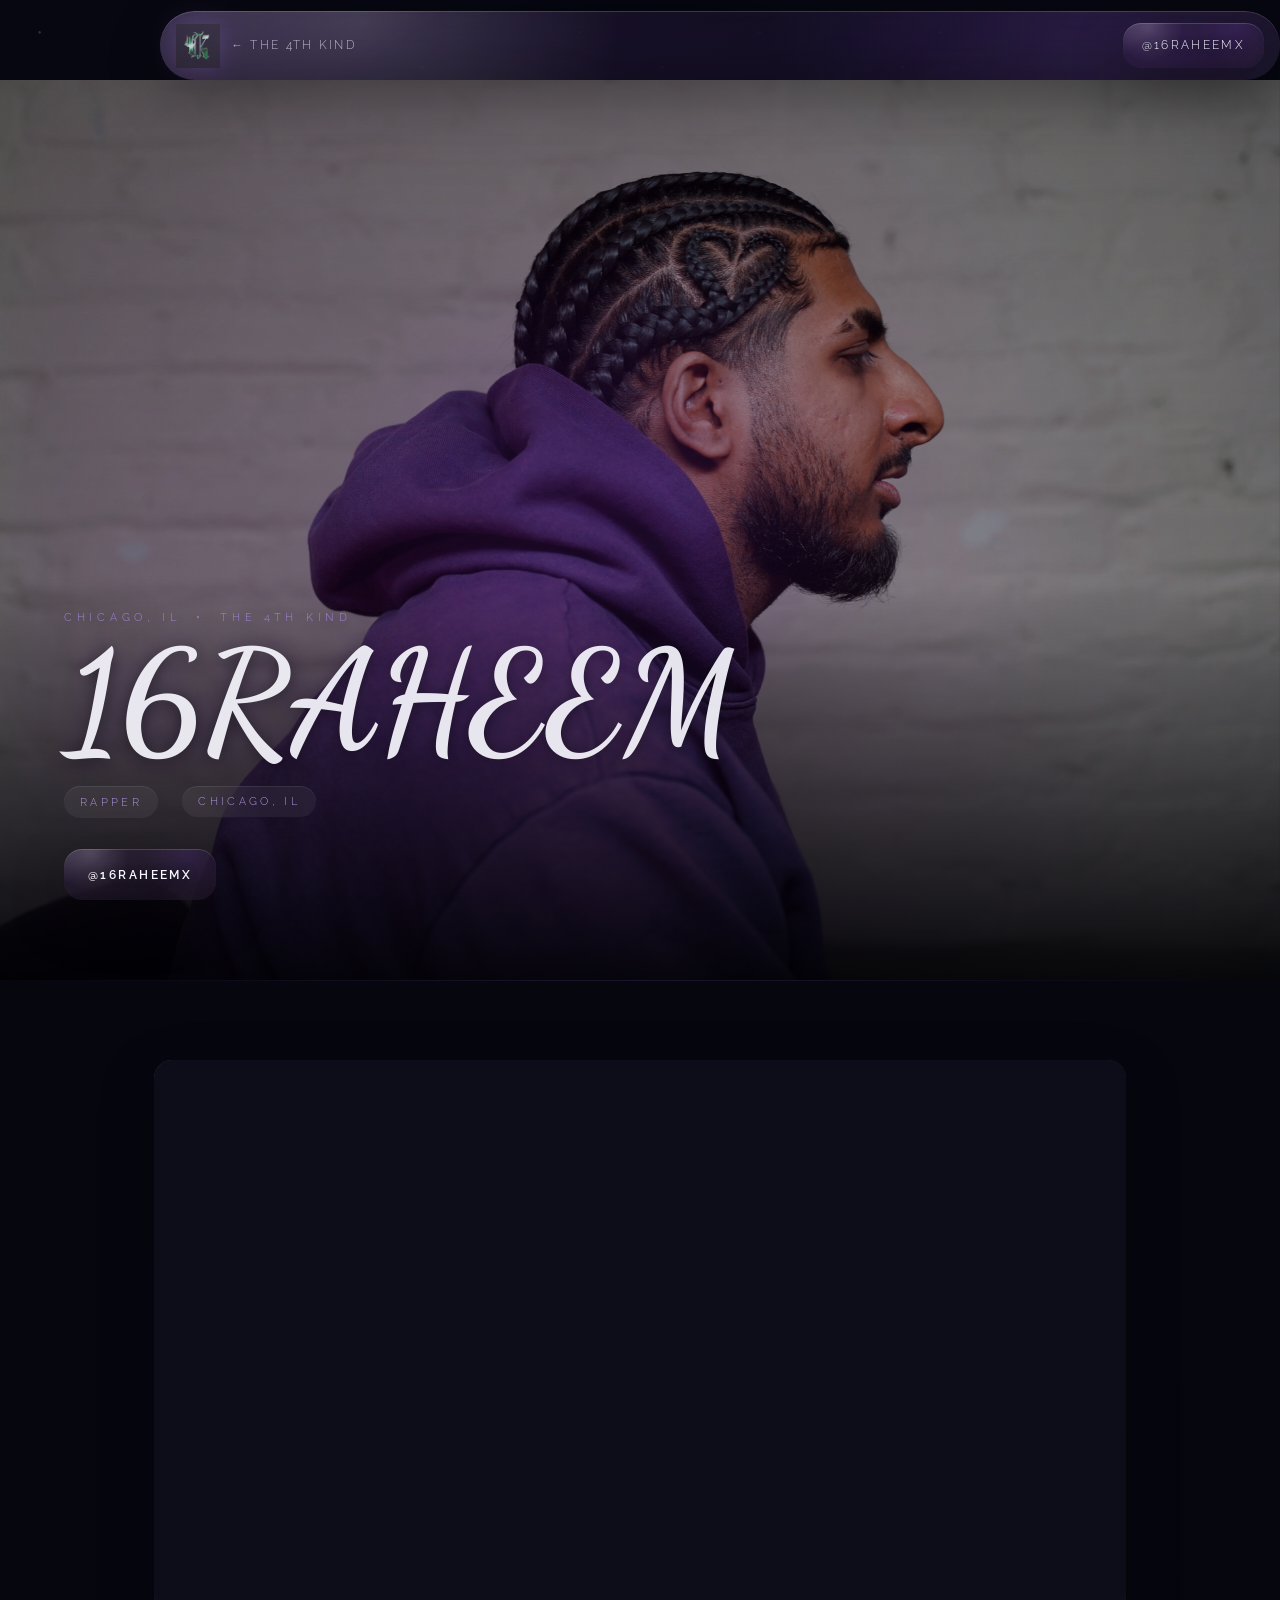
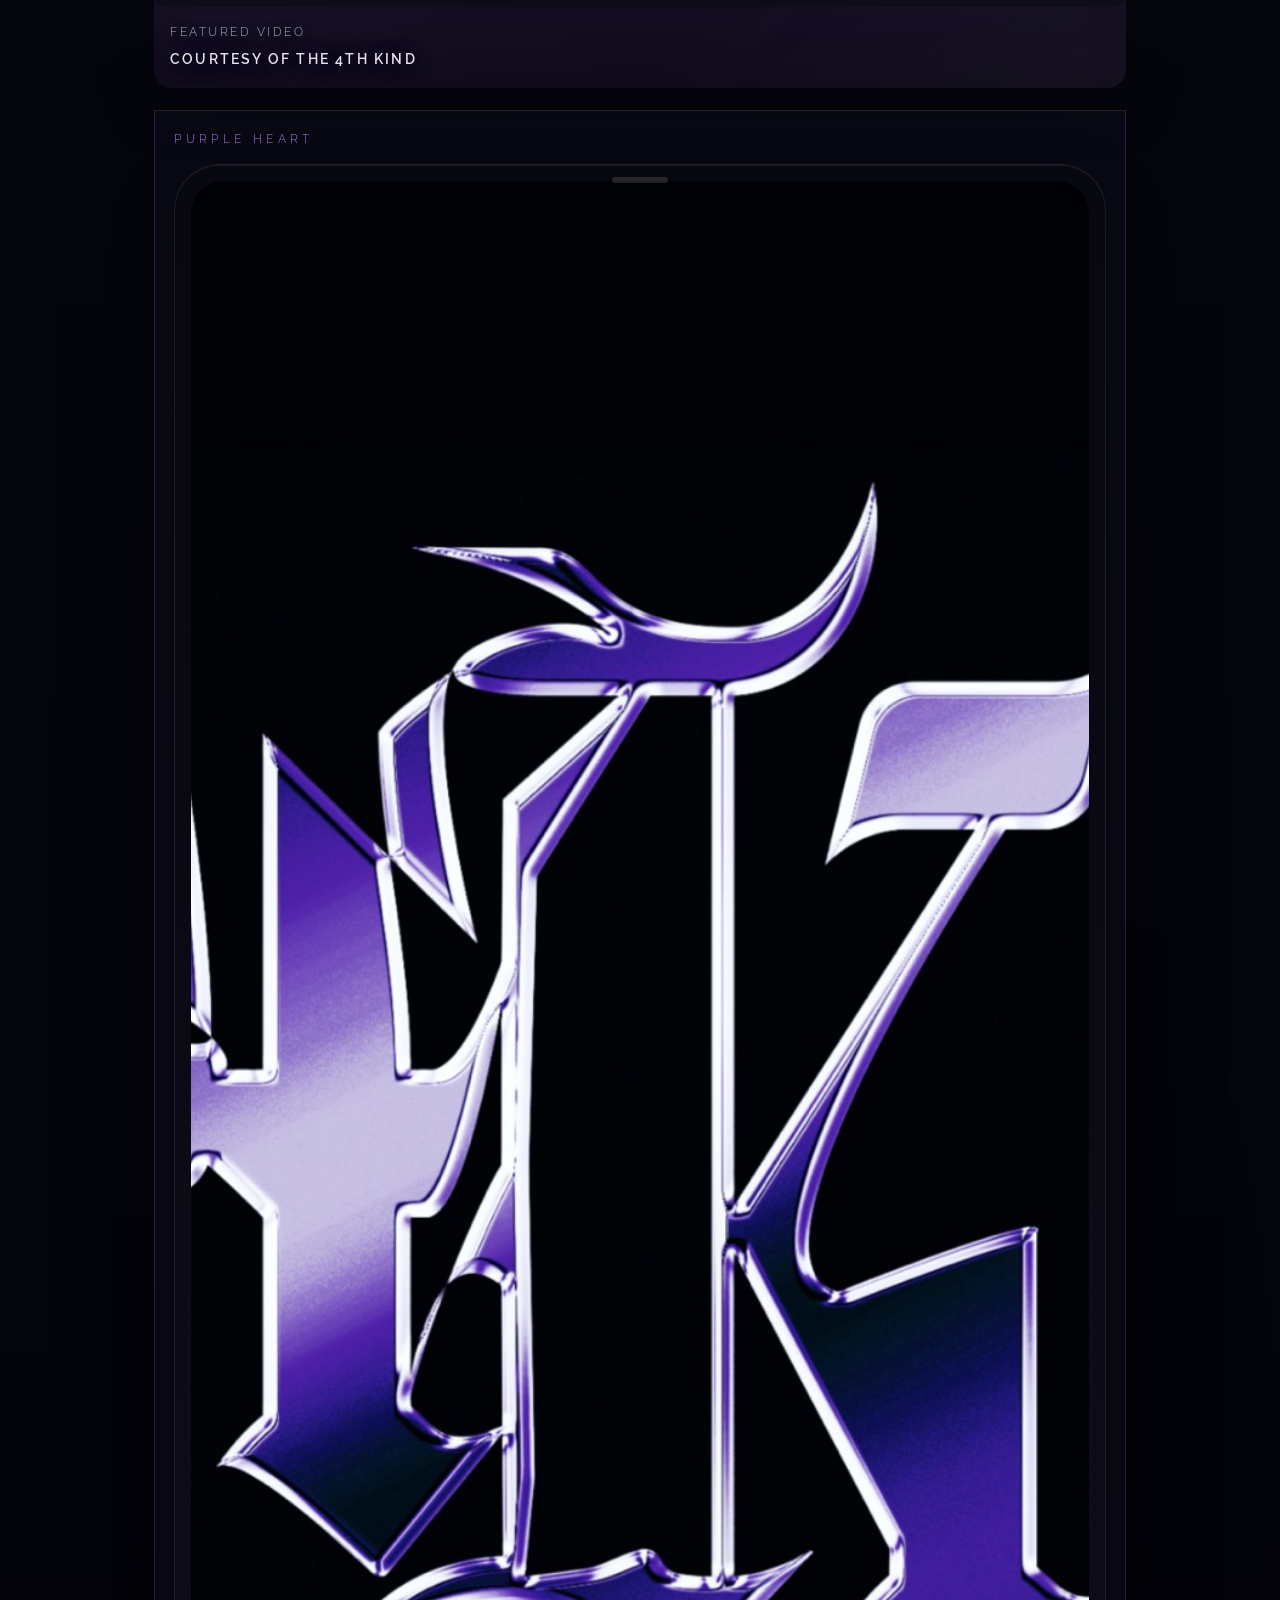
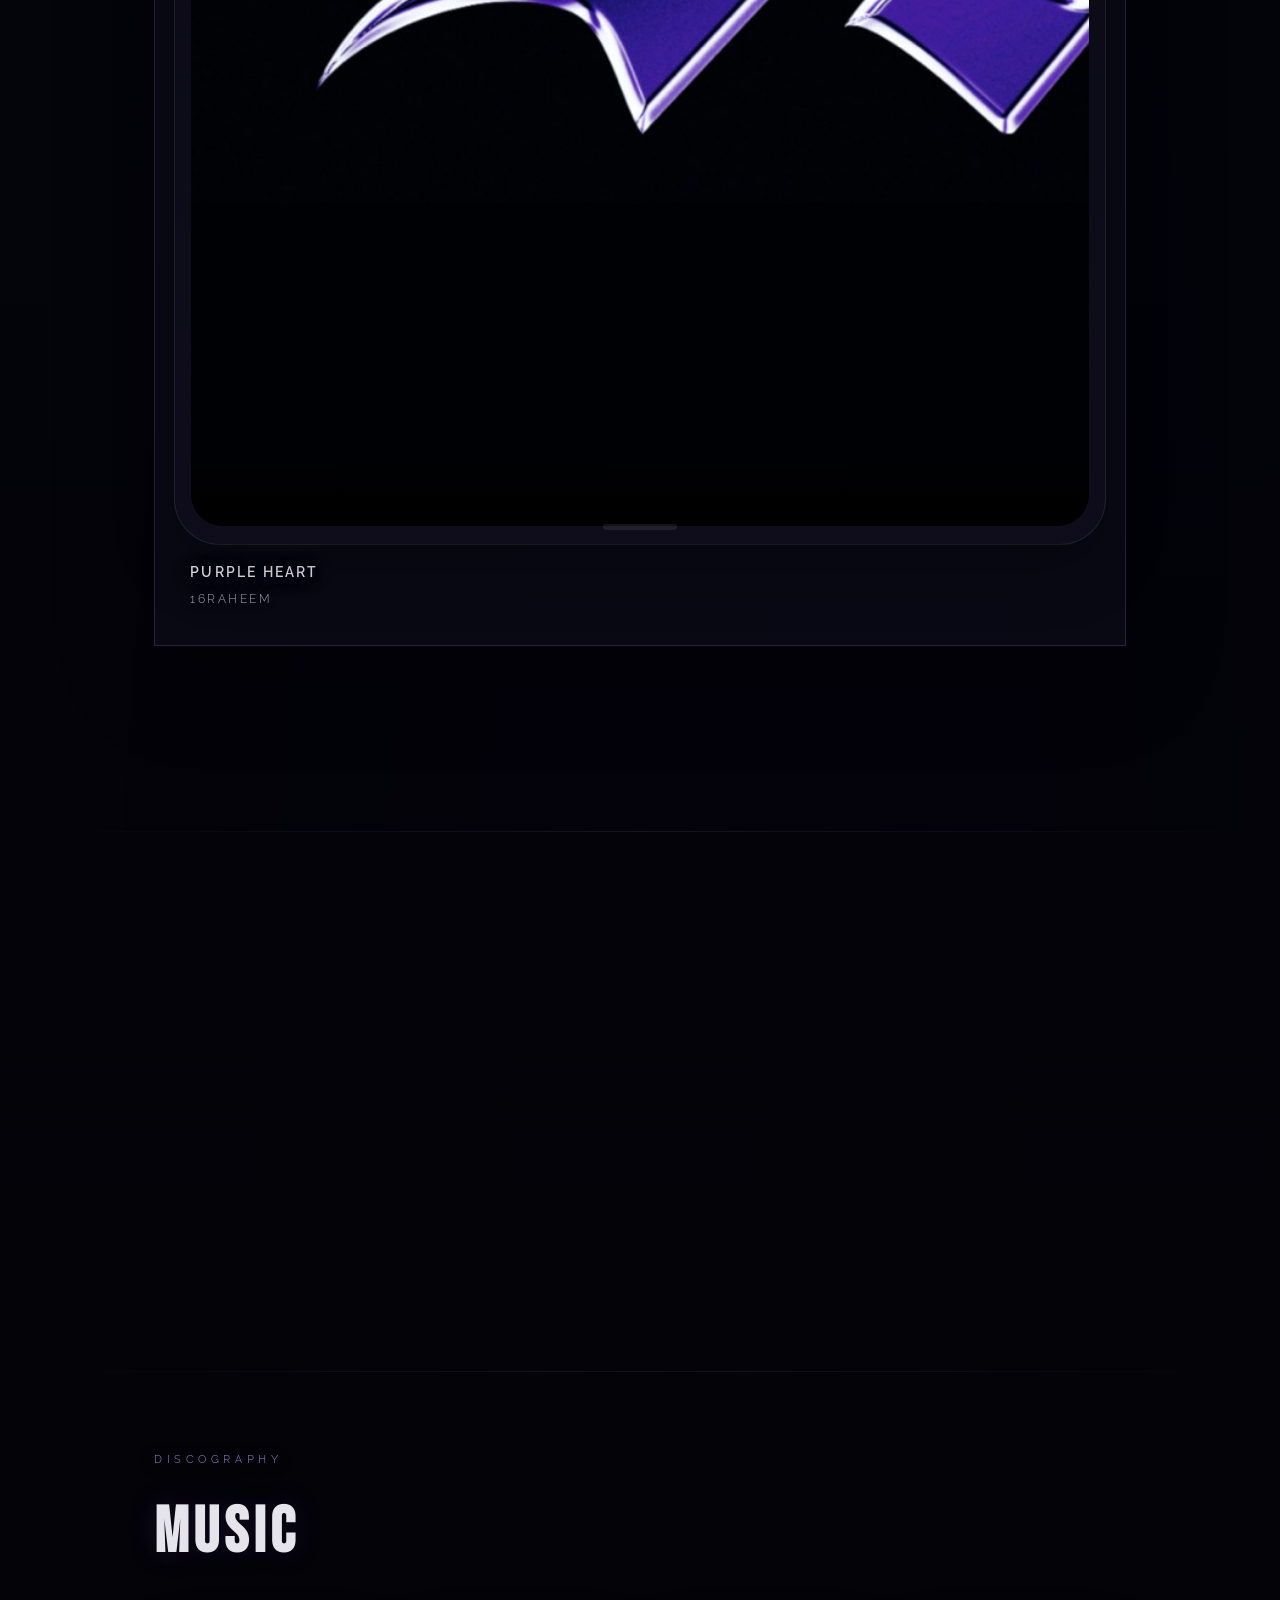
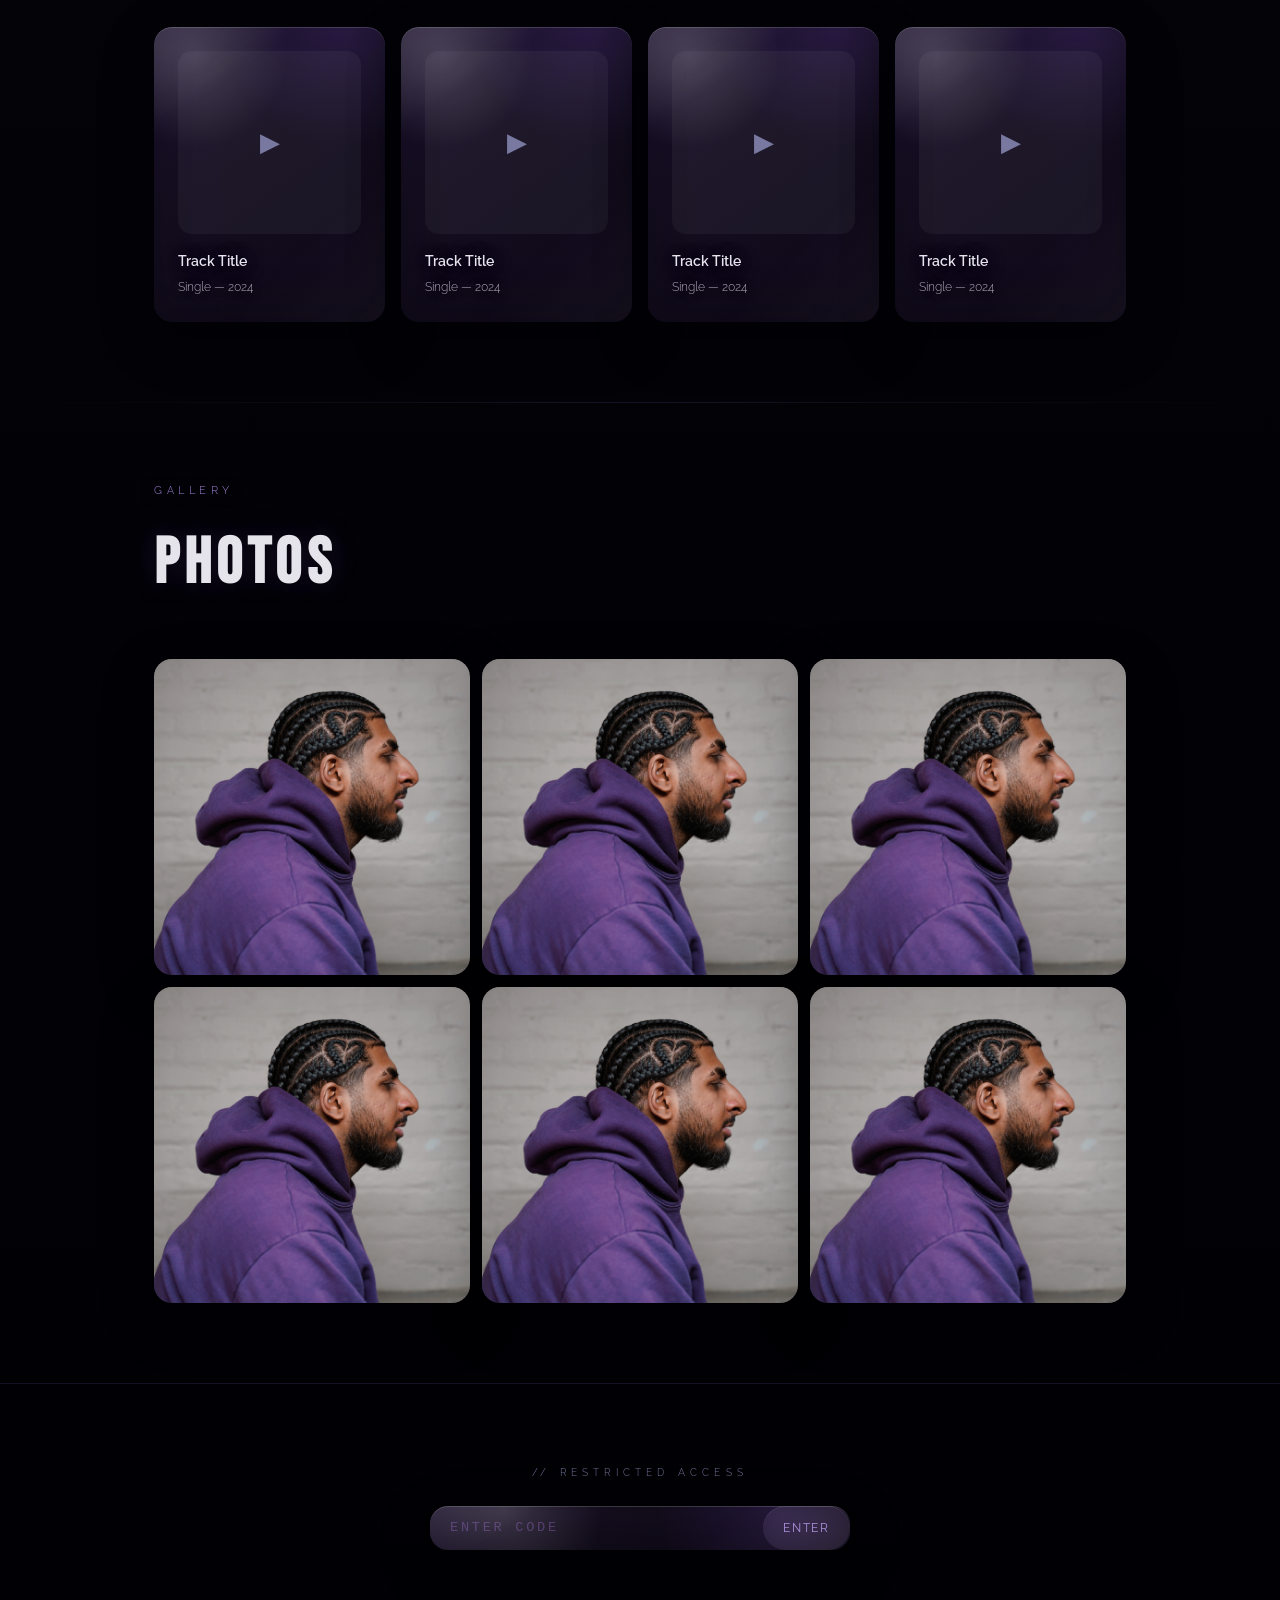
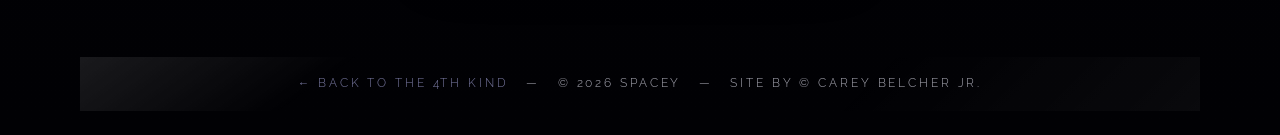
==== 16raheem.html @ 34ee2af0 "Add homepage video markup and small group media" ====
<!DOCTYPE html>
<html lang="en">
<head>
  <meta charset="UTF-8">
  <meta name="viewport" content="width=device-width, initial-scale=1.0">
  <title>16RAHEEM — The 4th Kind</title>
  <link rel="preconnect" href="https://fonts.googleapis.com">
  <link href="https://fonts.googleapis.com/css2?family=Bebas+Neue&family=Dancing+Script:wght@700&family=Raleway:wght@300;400;600&display=swap" rel="stylesheet">
  <style>
    *, *::before, *::after { box-sizing: border-box; margin: 0; padding: 0; }
    :root {
      --bg: #07070f; --bg2: #0d0d1a; --bg3: #121224;
      --accent: #a78bfa; --text: #e2e2f0; --muted: #7878a0;
      --border: rgba(167,139,250,0.12);
      --member-color: #c084fc;
    }
    html { scroll-behavior: smooth; }
    body { background: var(--bg); color: var(--text); font-family: 'Raleway', sans-serif; font-weight: 300; line-height: 1.7; overflow-x: hidden; }
    #atmosphere { position: fixed; inset: 0; pointer-events: none; z-index: 0; overflow: hidden; }
    .fragment { position: absolute; left: 0; top: 0; border: 1px solid rgba(167,139,250,0.13); background: rgba(10,10,22,0.22); will-change: transform, opacity; }
    .fragment.blue { border-color: rgba(96,165,250,0.15); }
    .fragment.pink { border-color: rgba(244,114,182,0.12); }
    .fragment.glow { box-shadow: inset 0 0 20px rgba(167,139,250,0.05); }
    nav { position: fixed; top: 0; width: 100%; z-index: 100; padding: 1.2rem 4rem; display: flex; justify-content: space-between; align-items: center; background: transparent; border-bottom: 1px solid transparent; transition: background 0.5s, border-color 0.5s, backdrop-filter 0.5s; }
    nav.scrolled { background: rgba(7,7,15,0.88); backdrop-filter: blur(14px); border-color: var(--border); }
    .nav-back { display: inline-flex; align-items: center; gap: 0.7rem; font-size: 0.72rem; letter-spacing: 0.2em; text-transform: uppercase; color: var(--muted); text-decoration: none; transition: color 0.3s; }
    .nav-back img {
      width: 44px;
      height: 44px;
      object-fit: contain;
      filter: drop-shadow(0 0 12px rgba(0,0,0,0.35));
    }
    .nav-back:hover { color: var(--text); }
    .nav-ig {
      display: inline-flex;
      align-items: center;
      justify-content: center;
      min-height: 44px;
      padding: 0.8rem 1.2rem;
      font-size: 0.72rem;
      letter-spacing: 0.2em;
      text-transform: uppercase;
      color: #f8f7ff;
      text-decoration: none;
      background: rgba(7,7,15,0.82);
      border: 1px solid rgba(255,255,255,0.2);
      box-shadow: 0 12px 32px rgba(0,0,0,0.28);
      backdrop-filter: blur(10px);
      text-shadow: 0 1px 10px rgba(0,0,0,0.45);
      transition: background 0.3s, border-color 0.3s, color 0.3s;
    }
    .nav-ig:hover { background: rgba(7,7,15,0.92); border-color: var(--member-color); color: #ffffff; }
    .member-hero { position: relative; z-index: 1; min-height: 100vh; display: flex; flex-direction: column; justify-content: flex-end; padding: 0 4rem 5rem; overflow: hidden; }
    .member-hero .depth-bg { position: absolute; inset: -35% 0; will-change: transform; pointer-events: none; }
    .member-hero::after { content: ''; position: absolute; inset: 0; background: linear-gradient(to top, rgba(7,7,15,0.92) 0%, rgba(7,7,15,0.15) 45%, rgba(7,7,15,0.04) 100%); pointer-events: none; z-index: 1; }
    .member-hero-content { position: relative; z-index: 2; }
    .member-eyebrow { font-size: 0.7rem; letter-spacing: 0.42em; text-transform: uppercase; color: var(--member-color); margin-bottom: 0.75rem; }
    .member-hero-name { font-family: 'Dancing Script', cursive; font-size: clamp(3.5rem, 11vw, 9rem); letter-spacing: 0.01em; line-height: 0.9; color: var(--text); text-shadow: 0 0 80px rgba(192,132,252,0.25); margin-bottom: 1.25rem; }
    .member-hero-tags { display: flex; gap: 1.5rem; flex-wrap: wrap; margin-bottom: 2rem; }
    .member-tag { font-size: 0.7rem; letter-spacing: 0.3em; text-transform: uppercase; color: var(--muted); border: 1px solid var(--border); padding: 0.4rem 1rem; }
    .member-cta {
      display: inline-flex;
      align-items: center;
      justify-content: center;
      min-height: 48px;
      padding: 0.95rem 1.5rem;
      border: 1px solid rgba(255,255,255,0.22);
      background: rgba(7,7,15,0.82);
      color: #f8f7ff;
      text-decoration: none;
      font-size: 0.76rem;
      font-weight: 600;
      letter-spacing: 0.2em;
      text-transform: uppercase;
      box-shadow: 0 16px 34px rgba(0,0,0,0.28);
      backdrop-filter: blur(12px);
      text-shadow: 0 1px 10px rgba(0,0,0,0.45);
      transition: background 0.3s, border-color 0.3s, color 0.3s, transform 0.3s;
    }
    .member-cta:hover { background: rgba(7,7,15,0.92); border-color: var(--member-color); color: #ffffff; transform: translateY(-2px); }
    .depth-section { position: relative; z-index: 1; min-height: 60vh; display: flex; align-items: center; overflow: hidden; }
    .depth-section::before { content: ''; position: absolute; top: 0; left: 0; right: 0; height: 1px; background: linear-gradient(90deg, transparent, var(--border), transparent); }
    .depth-bg { position: absolute; inset: -35% 0; will-change: transform; pointer-events: none; }
    .section-inner { position: relative; z-index: 2; width: 100%; max-width: 1100px; margin: 0 auto; padding: 5rem 4rem; }
    .reveal { opacity: 0; transform: translateY(26px); transition: opacity 0.75s ease, transform 0.75s ease; }
    .reveal.visible { opacity: 1; transform: none; }
    .reveal + .reveal { transition-delay: 0.12s; }
    .reveal-grid > * { opacity: 0; transform: translateY(22px) scale(0.97); transition: opacity 0.6s ease, transform 0.6s ease; }
    .section-label { font-size: 0.68rem; letter-spacing: 0.42em; text-transform: uppercase; color: var(--member-color); margin-bottom: 0.6rem; }
    .section-title { font-family: 'Bebas Neue', sans-serif; font-size: clamp(2.5rem, 5vw, 4rem); letter-spacing: 0.08em; margin-bottom: 2.5rem; }
    .bio-block {
      max-width: 760px;
      padding: 1.9rem 2rem;
      background: rgba(7,7,15,0.82);
      border: 1px solid rgba(255,255,255,0.14);
      border-left: 4px solid var(--member-color);
      box-shadow: 0 24px 60px rgba(0,0,0,0.28);
      backdrop-filter: blur(12px);
    }
    .bio-lead { font-family: 'Bebas Neue', sans-serif; font-size: clamp(1.4rem, 3vw, 2rem); letter-spacing: 0.06em; color: #ffffff; margin-bottom: 1.25rem; line-height: 1.3; }
    .bio-block p { font-size: 1rem; font-weight: 400; color: rgba(248,247,255,0.88); line-height: 1.9; margin-bottom: 1rem; }
    .bio-block p:last-child { margin-bottom: 0; }
    .music-grid { display: grid; grid-template-columns: repeat(auto-fill, minmax(190px, 1fr)); gap: 1rem; }
    .track-card { background: var(--bg2); border: 1px solid var(--border); padding: 1.5rem; cursor: pointer; transition: border-color 0.3s; }
    .track-card:hover { border-color: rgba(192,132,252,0.3); }
    .track-thumb { width: 100%; aspect-ratio: 1; background: var(--bg3); margin-bottom: 1rem; display: flex; align-items: center; justify-content: center; color: var(--muted); font-size: 1.6rem; transition: color 0.3s; }
    .track-card:hover .track-thumb { color: var(--member-color); }
    .track-title { font-size: 0.88rem; font-weight: 600; margin-bottom: 0.25rem; }
    .track-meta { font-size: 0.73rem; color: var(--muted); }
    .video-showcase {
      --spotlight: rgba(192,132,252,0.22);
      position: relative;
      border: 1px solid var(--border);
      background: rgba(13,13,26,0.8);
      overflow: hidden;
      box-shadow: 0 28px 90px rgba(0,0,0,0.34);
      transition: border-color 0.3s, transform 0.3s, box-shadow 0.3s;
      isolation: isolate;
    }
    .video-showcase::before {
      content: '';
      position: absolute;
      inset: -38% -18% auto;
      height: 72%;
      background: radial-gradient(ellipse at 50% 45%, var(--spotlight) 0%, transparent 68%);
      opacity: 0.82;
      pointer-events: none;
      z-index: -1;
    }
    .iphone-video-label { font-size: 0.72rem; letter-spacing: 0.38em; text-transform: uppercase; color: rgba(192,132,252,0.9); margin-bottom: 0.9rem; }
    .iphone-video-card { margin-top: 1.4rem; padding: 1.2rem; border: 1px solid rgba(192,132,252,0.18); background: rgba(12,11,24,0.82); box-shadow: 0 24px 90px rgba(0,0,0,0.28); }
    .iphone-device { position: relative; border-radius: 46px; background: linear-gradient(180deg, rgba(8,8,16,0.96), rgba(15,13,28,0.96)); border: 1px solid rgba(255,255,255,0.08); box-shadow: 0 24px 60px rgba(0,0,0,0.26), inset 0 1px 0 rgba(255,255,255,0.05); padding: 16px 16px 18px; }
    .iphone-device::before,
    .iphone-device::after {
      content: '';
      position: absolute;
      left: 50%;
      transform: translateX(-50%);
      border-radius: 999px;
      background: rgba(255,255,255,0.12);
    }
    .iphone-device::before { top: 12px; width: 56px; height: 6px; }
    .iphone-device::after { bottom: 14px; width: 74px; height: 6px; background: rgba(255,255,255,0.08); }
    .iphone-display { aspect-ratio: 9 / 19.5; border-radius: 32px; overflow: hidden; background: #000; box-shadow: inset 0 0 0 1px rgba(255,255,255,0.06); }
    .iphone-display video { width: 100%; height: 100%; object-fit: cover; display: block; background: #000; }
    .video-showcase:hover {
      border-color: rgba(192,132,252,0.32);
      transform: translateY(-4px);
      box-shadow: 0 34px 110px rgba(0,0,0,0.42);
    }
    .video-frame { position: relative; overflow: hidden; background: var(--bg2); aspect-ratio: 16 / 9; }
    .video-frame iframe { width: 100%; height: 100%; border: 0; display: block; }
    .video-meta {
      display: flex;
      flex-direction: column;
      justify-content: space-between;
      gap: 0.35rem;
      padding: 1rem;
      color: var(--muted);
      font-size: 0.72rem;
      letter-spacing: 0.22em;
      text-transform: uppercase;
    }
    .video-title { color: var(--text); font-size: 0.86rem; font-weight: 600; letter-spacing: 0.16em; }
    .track-spotlight {
      margin-top: 1.2rem;
      padding: 1.1rem 1.2rem;
      border: 1px solid rgba(192,132,252,0.2);
      background: rgba(10,10,22,0.42);
      display: flex;
      flex-wrap: wrap;
      align-items: center;
      justify-content: space-between;
      gap: 1rem;
    }
    .track-spotlight-copy { display: flex; flex-direction: column; gap: 0.2rem; }
    .track-spotlight-label { font-size: 0.62rem; letter-spacing: 0.32em; text-transform: uppercase; color: var(--muted); }
    .track-spotlight-title { font-size: 1rem; letter-spacing: 0.06em; color: var(--text); font-weight: 600; }
    .listen-links { display: flex; flex-wrap: wrap; gap: 0.75rem; }
    .listen-link {
      display: inline-flex;
      align-items: center;
      justify-content: center;
      padding: 0.8rem 1.35rem;
      border: 1px solid var(--member-color);
      color: var(--member-color);
      text-decoration: none;
      font-size: 0.68rem;
      letter-spacing: 0.24em;
      text-transform: uppercase;
      transition: background 0.3s, color 0.3s;
    }
    .listen-link:hover { background: var(--member-color); color: var(--bg); }
    .photos-grid { display: grid; grid-template-columns: repeat(auto-fill, minmax(250px, 1fr)); gap: 0.75rem; }
    .photo-item { aspect-ratio: 1; background: var(--bg3); border: 1px solid var(--border); display: flex; align-items: center; justify-content: center; color: var(--muted); font-size: 0.72rem; letter-spacing: 0.25em; text-transform: uppercase; overflow: hidden; transition: border-color 0.3s; }
    .photo-item img { width: 100%; height: 100%; object-fit: cover; display: block; transition: transform 0.4s ease; }
    .photo-item:hover { border-color: rgba(192,132,252,0.3); }
    .photo-item:hover img { transform: scale(1.04); }
    footer { position: relative; z-index: 1; text-align: center; padding: 3rem 4rem; border-top: 1px solid var(--border); color: var(--muted); font-size: 0.72rem; letter-spacing: 0.25em; text-transform: uppercase; }
    footer a { color: var(--muted); text-decoration: none; transition: color 0.3s; }
    footer a:hover { color: var(--text); }
    
    .vault-entry { position: relative; z-index: 1; padding: 5rem 4rem; display: flex; flex-direction: column; align-items: center; border-top: 1px solid var(--border); }
    .vault-label { font-size: 0.65rem; letter-spacing: 0.5em; text-transform: uppercase; color: var(--muted); margin-bottom: 1.5rem; }
    .vault-input-row { display: flex; border: 1px solid rgba(192,132,252,0.25); max-width: 420px; width: 100%; }
    .vault-input { flex: 1; background: transparent; border: none; outline: none; padding: 0.9rem 1.25rem; font-family: 'Share Tech Mono','Courier New',monospace; font-size: 0.85rem; letter-spacing: 0.2em; color: var(--member-color); text-transform: uppercase; }
    .vault-input::placeholder { color: rgba(192,132,252,0.3); }
    .vault-submit { background: transparent; border: none; border-left: 1px solid rgba(192,132,252,0.25); padding: 0.9rem 1.25rem; color: var(--member-color); font-size: 0.75rem; letter-spacing: 0.15em; text-transform: uppercase; cursor: pointer; font-family: inherit; transition: background 0.3s, color 0.3s; }
    .vault-submit:hover { background: var(--member-color); color: var(--bg); }
    .vault-msg { margin-top: 0.85rem; font-size: 0.7rem; letter-spacing: 0.25em; text-transform: uppercase; min-height: 1.2em; }
    .vault-msg.denied { color: #f87171; }
    .vault-msg.granted { color: var(--member-color); }
    @media (max-width: 768px) { nav { padding: 1rem 1.5rem; } .nav-back span { display: none; } .nav-back img { width: 38px; height: 38px; } .nav-ig { min-height: 40px; padding: 0.72rem 0.95rem; font-size: 0.64rem; letter-spacing: 0.14em; } .member-hero { padding: 0 1.5rem 3.5rem; } .member-cta { width: 100%; max-width: 18rem; } .section-inner { padding: 4rem 1.5rem; } footer { padding: 2rem 1.5rem; } }
  </style>
  <link rel="stylesheet" href="profile-cosmos.css">
  <link rel="stylesheet" href="site-bubbles.css">
</head>
<body class="profile-raheem">
  <div id="atmosphere" aria-hidden="true"></div>
  <nav id="navbar">
    <a href="index.html" class="nav-back"><img src="images/logo/the-4th-kind-logo-v2.jpg" alt="" aria-hidden="true"><span>&#8592; The 4th Kind</span></a>
    <a href="https://instagram.com/16raheemx" target="_blank" class="nav-ig">@16raheemx</a>
  </nav>
  <div class="member-hero" style="background-image: url('images/16raheem/16raheem.jpg'); background-size: cover; background-position: center 20%;">
    <div class="depth-bg" style="background:radial-gradient(ellipse at 35% 55%, rgba(80,10,100,0.65) 0%, transparent 65%);"></div>
    <div class="member-hero-content">
      <p class="member-eyebrow">Chicago, IL &nbsp;&bull;&nbsp; The 4th Kind</p>
      <h1 class="member-hero-name">16RAHEEM</h1>
      <div class="member-hero-tags">
        <span class="member-tag">Rapper</span>
        <span class="member-tag">Chicago, IL</span>
      </div>
      <a href="https://instagram.com/16raheemx" target="_blank" class="member-cta">@16raheemx</a>
    </div>
  </div>
  <section class="depth-section">
    <div class="depth-bg" style="background:radial-gradient(ellipse at 60% 40%, rgba(40,10,60,0.5) 0%, transparent 65%);"></div>
    <div class="section-inner">
      <div class="video-showcase reveal">
        <div class="video-frame">
          <iframe
            src="https://www.youtube-nocookie.com/embed/uOozsMoSK88?rel=0&modestbranding=1"
            title="16RAHEEM featured track"
            loading="lazy"
            allow="accelerometer; autoplay; clipboard-write; encrypted-media; gyroscope; picture-in-picture"
            allowfullscreen
          ></iframe>
        </div>
        <div class="video-meta">
          <span>Featured Video</span>
          <span class="video-title">Courtesy of The 4th Kind</span>
        </div>
      </div>
      <div class="iphone-video-card reveal">
        <p class="iphone-video-label">PURPLE HEART</p>
        <div class="iphone-device">
          <div class="iphone-display">
            <video controls muted playsinline preload="metadata" poster="images/logo/the-4th-kind-logo-v2.jpg" aria-label="Purple Heart video">
              <source src="images/group/copy_0619B8C7-8336-401B-914B-876BB7520B25.mov" type="video/quicktime">
              Your browser does not support the video tag.
            </video>
          </div>
        </div>
        <div class="video-meta">
          <span class="video-title">Purple Heart</span>
          <span>16RAHEEM</span>
        </div>
      </div>
      <div class="track-spotlight reveal">
        <div class="track-spotlight-copy">
          <span class="track-spotlight-label">Handpicked by Spacey</span>
          <span class="track-spotlight-title">On My Own</span>
        </div>
        <div class="listen-links">
          <a class="listen-link" href="https://music.apple.com/us/album/on-my-own/1688552488?i=1688552498" target="_blank" rel="noopener noreferrer">Apple Music</a>
          <a class="listen-link" href="https://open.spotify.com/search/16RAHEEM%20On%20My%20Own" target="_blank" rel="noopener noreferrer">Spotify</a>
          <a class="listen-link" href="https://www.youtube.com/results?search_query=16RAHEEM+On+My+Own" target="_blank" rel="noopener noreferrer">YouTube</a>
        </div>
      </div>
    </div>
  </section>
  <section class="depth-section">
    <div class="depth-bg" style="background:radial-gradient(ellipse at 70% 50%, rgba(60,10,80,0.5) 0%, transparent 65%);"></div>
    <div class="section-inner">
      <p class="section-label reveal">Biography</p>
      <h2 class="section-title reveal">About</h2>
      <div class="bio-block reveal">
        <p class="bio-lead">Placeholder bio — add 16RAHEEM's story here.</p>
        <p>Add biography and background information for 16RAHEEM here.</p>
      </div>
    </div>
  </section>
  <section class="depth-section">
    <div class="depth-bg" style="background:radial-gradient(ellipse at 30% 60%, rgba(18,18,80,0.5) 0%, transparent 65%);"></div>
    <div class="section-inner">
      <p class="section-label reveal">Discography</p>
      <h2 class="section-title reveal">Music</h2>
      <div class="music-grid reveal-grid">
        <div class="track-card"><div class="track-thumb">&#9654;</div><div class="track-title">Track Title</div><div class="track-meta">Single &mdash; 2024</div></div>
        <div class="track-card"><div class="track-thumb">&#9654;</div><div class="track-title">Track Title</div><div class="track-meta">Single &mdash; 2024</div></div>
        <div class="track-card"><div class="track-thumb">&#9654;</div><div class="track-title">Track Title</div><div class="track-meta">Single &mdash; 2024</div></div>
        <div class="track-card"><div class="track-thumb">&#9654;</div><div class="track-title">Track Title</div><div class="track-meta">Single &mdash; 2024</div></div>
      </div>
    </div>
  </section>
  <section class="depth-section">
    <div class="depth-bg" style="background:radial-gradient(ellipse at 60% 40%, rgba(40,10,60,0.5) 0%, transparent 65%);"></div>
    <div class="section-inner">
      <p class="section-label reveal">Gallery</p>
      <h2 class="section-title reveal">Photos</h2>
      <div class="photos-grid reveal-grid">
        <div class="photo-item"><img src="images/16raheem/16raheem.jpg" alt="16RAHEEM"></div>
        <div class="photo-item"><img src="images/16raheem/16raheem.jpg" alt="16RAHEEM"></div>
        <div class="photo-item"><img src="images/16raheem/16raheem.jpg" alt="16RAHEEM"></div>
        <div class="photo-item"><img src="images/16raheem/16raheem.jpg" alt="16RAHEEM"></div>
        <div class="photo-item"><img src="images/16raheem/16raheem.jpg" alt="16RAHEEM"></div>
        <div class="photo-item"><img src="images/16raheem/16raheem.jpg" alt="16RAHEEM"></div>
      </div>
    </div>
  </section>
  
  <!-- Vault Code Entry -->
  <div class="vault-entry">
    <p class="vault-label">// restricted access</p>
    <div class="vault-input-row">
      <input class="vault-input" id="vaultCode" type="password" placeholder="ENTER CODE" maxlength="24" autocomplete="off">
      <button class="vault-submit" onclick="checkCode()">ENTER</button>
    </div>
    <div class="vault-msg" id="vaultMsg"></div>
  </div>

  <footer>
    <a href="index.html">&#8592; Back to The 4th Kind</a>
    &nbsp;&nbsp;&mdash;&nbsp;&nbsp;
    &copy; 2026 Spacey
    &nbsp;&nbsp;&mdash;&nbsp;&nbsp;
    Site by &copy; Carey Belcher Jr.
  </footer>
  <script>
    const navbar = document.getElementById('navbar');
    window.addEventListener('scroll', () => { navbar.classList.toggle('scrolled', window.scrollY > 60); }, { passive: true });
    const atmos = document.getElementById('atmosphere'), fragData = [];
    const colorPool = ['', '', '', 'blue', 'pink', 'glow'];
    for (let i = 0; i < 28; i++) {
      const el = document.createElement('div'), tall = Math.random() > 0.42, w = 38 + Math.random() * 150;
      el.className = `fragment ${colorPool[Math.floor(Math.random() * colorPool.length)]}`;
      el.style.width = w + 'px'; el.style.height = (tall ? w * (1.15 + Math.random() * 0.75) : w * (0.42 + Math.random() * 0.5)) + 'px';
      atmos.appendChild(el);
      fragData.push({ el, scrollCenter: Math.max(0, Math.min(1, i / 27 + (Math.random() - 0.5) * 0.06)), xVW: 1.5 + Math.random() * 91, speed: 0.45 + Math.random() * 3.1, rotation: (Math.random() - 0.5) * 38, baseAlpha: 0.055 + Math.random() * 0.21 });
    }
    const depthBgs = document.querySelectorAll('.depth-bg'); let rafPending = false;
    function tick() {
      const scrollY = window.scrollY, maxScroll = Math.max(1, document.body.scrollHeight - window.innerHeight), scrollPct = scrollY / maxScroll, vh = window.innerHeight;
      fragData.forEach(({ el, scrollCenter, xVW, speed, rotation, baseAlpha }) => {
        const yVH = 50 + (scrollCenter - scrollPct) * speed * 100, dist = Math.abs(yVH - 50);
        el.style.transform = `translate(calc(${xVW}vw - 50%), calc(${yVH}vh - 50%)) rotate(${rotation}deg)`;
        el.style.opacity = Math.max(0, 1 - dist / 58) * baseAlpha * 5.8;
      });
      depthBgs.forEach(bg => { const rect = bg.parentElement.getBoundingClientRect(); bg.style.transform = `translateY(${((rect.top + rect.height * 0.5) / vh - 0.5) * 22}%)`; });
      rafPending = false;
    }
    window.addEventListener('scroll', () => { if (!rafPending) { rafPending = true; requestAnimationFrame(tick); } }, { passive: true });
    tick();
    const revealObs = new IntersectionObserver((entries) => {
      entries.forEach(entry => {
        if (!entry.isIntersecting) return;
        const el = entry.target;
        if (el.classList.contains('reveal-grid')) { Array.from(el.children).forEach((c, i) => setTimeout(() => { c.style.opacity = '1'; c.style.transform = 'translateY(0) scale(1)'; }, i * 115)); }
        else { el.classList.add('visible'); }
        revealObs.unobserve(el);
      });
    }, { threshold: 0.1, rootMargin: '0px 0px -40px 0px' });
    document.querySelectorAll('.reveal, .reveal-grid').forEach(el => revealObs.observe(el));
    
    const SECRET_CODE = 'PLACEHOLDER';
    function checkCode() {
      const input = document.getElementById('vaultCode');
      const msg   = document.getElementById('vaultMsg');
      if (input.value.trim().toUpperCase() === SECRET_CODE) {
        msg.textContent = '> ACCESS GRANTED — REDIRECTING...';
        msg.className   = 'vault-msg granted';
        setTimeout(() => { window.location.href = 'vault.html'; }, 900);
      } else {
        msg.textContent = '> ACCESS DENIED';
        msg.className   = 'vault-msg denied';
        input.value = '';
        setTimeout(() => { msg.textContent = ''; msg.className = 'vault-msg'; }, 2000);
      }
    }
    document.addEventListener('DOMContentLoaded', () => {
      const vc = document.getElementById('vaultCode');
      if (vc) vc.addEventListener('keydown', e => { if (e.key === 'Enter') checkCode(); });
    });

  </script>
  <script src="profile-cosmos.js"></script>
</body>
</html>
---- profile-cosmos.css ----
body {
  --profile-star-hue: 262;
  --profile-starfield-strength: 0.42;
  --profile-star-opacity: 0.25;
  --profile-glass: rgba(10, 10, 18, 0.42);
  --profile-glass-strong: rgba(10, 10, 18, 0.62);
  --profile-glass-soft: rgba(255, 255, 255, 0.055);
  --profile-shadow: rgba(0, 0, 0, 0.32);
  background: linear-gradient(180deg, #070711 0%, #04040b 48%, #010104 100%);
}

body.profile-raheem {
  --accent: var(--member-color);
  --member-color: #7c4fc9;
  --profile-star-hue: 267;
  --profile-glass: rgba(42, 24, 62, 0.34);
  --profile-glass-strong: rgba(26, 18, 36, 0.68);
  --profile-glass-soft: rgba(124, 79, 201, 0.12);
}

body.profile-wodiene {
  --accent: var(--member-color);
  --member-color: #d0892f;
  --profile-star-hue: 34;
  --profile-glass: rgba(42, 31, 22, 0.38);
  --profile-glass-strong: rgba(19, 17, 15, 0.7);
  --profile-glass-soft: rgba(208, 137, 47, 0.12);
}

body.profile-jsteezzy {
  --accent: var(--member-color);
  --member-color: #9ca34a;
  --profile-star-hue: 76;
  --profile-glass: rgba(31, 41, 30, 0.36);
  --profile-glass-strong: rgba(16, 20, 15, 0.72);
  --profile-glass-soft: rgba(156, 163, 74, 0.13);
}

body.profile-freewaveant {
  --accent: var(--member-color);
  --member-color: #9db6ff;
  --profile-star-hue: 224;
  --profile-glass: rgba(19, 27, 48, 0.36);
  --profile-glass-strong: rgba(8, 10, 18, 0.76);
  --profile-glass-soft: rgba(157, 182, 255, 0.14);
}

body::before {
  content: '';
  position: fixed;
  inset: 0;
  z-index: 0;
  pointer-events: none;
  background: radial-gradient(ellipse at 50% 100%, rgba(0,0,0,0.62) 0%, rgba(0,0,0,0.18) 38%, rgba(0,0,0,0) 72%);
}

#atmosphere {
  contain: paint;
  opacity: 0;
  transition: opacity 0.8s ease;
  background:
    radial-gradient(circle at 22% 18%, rgba(233,213,255,calc(0.72 * var(--profile-star-opacity))) 0 1px, transparent 1.5px),
    radial-gradient(circle at 76% 28%, hsla(var(--profile-star-hue), 80%, 76%, calc(0.62 * var(--profile-star-opacity))) 0 1px, transparent 1.8px),
    radial-gradient(circle at 38% 72%, hsla(var(--profile-star-hue), 78%, 62%, calc(0.42 * var(--profile-star-opacity))) 0 1px, transparent 1.7px),
    radial-gradient(circle at 64% 86%, hsla(var(--profile-star-hue), 70%, 70%, calc(0.28 * var(--profile-star-opacity))) 0 1px, transparent 1.6px),
    radial-gradient(ellipse at 50% 48%, hsla(var(--profile-star-hue), 72%, 42%, calc(0.22 * var(--profile-starfield-strength))) 0%, hsla(var(--profile-star-hue), 64%, 24%, calc(0.12 * var(--profile-starfield-strength))) 30%, transparent 66%);
  background-size: 180px 180px, 240px 240px, 210px 210px, 290px 290px, 100% 100%;
}

body.atmosphere-ready #atmosphere {
  opacity: 1;
}

.fragment {
  width: var(--size, 5px) !important;
  height: var(--size, 5px) !important;
  border: 0 !important;
  border-radius: 50%;
  background: hsl(var(--hue, var(--profile-star-hue)) 88% 72%);
  color: hsl(var(--hue, var(--profile-star-hue)) 88% 72%);
  opacity: 0;
  transform: translate3d(-50%, -50%, 0);
  will-change: transform, opacity;
}

.fragment::after {
  content: '';
  position: absolute;
  inset: -5px;
  border-radius: inherit;
  background: radial-gradient(circle, currentColor 0%, transparent 58%);
  opacity: calc(0.06 + 0.18 * var(--profile-star-opacity));
}

.fragment.blue { --hue: calc(var(--profile-star-hue) + 16); }
.fragment.pink { --hue: calc(var(--profile-star-hue) - 18); }
.fragment.glow { --hue: var(--profile-star-hue); }

body[class*="profile-"] .nav-back img {
  mix-blend-mode: screen;
}

body.profile-raheem .nav-back img {
  filter: sepia(0.16) saturate(1.2) hue-rotate(232deg) brightness(0.96) drop-shadow(0 0 12px rgba(124,79,201,0.28));
}

body.profile-wodiene .nav-back img {
  filter: sepia(1) saturate(1.55) hue-rotate(346deg) brightness(0.92) contrast(1.05) drop-shadow(0 0 12px rgba(208,137,47,0.28));
}

body.profile-jsteezzy .nav-back img {
  filter: sepia(0.92) saturate(1.1) hue-rotate(38deg) brightness(0.9) contrast(1.04) drop-shadow(0 0 12px rgba(156,163,74,0.24));
}

body.profile-freewaveant .nav-back img {
  filter: sepia(0.34) saturate(1.8) hue-rotate(182deg) brightness(1.02) contrast(1.04) drop-shadow(0 0 12px rgba(157,182,255,0.28));
}

.member-hero::after {
  background:
    radial-gradient(ellipse at 50% 44%, hsla(var(--profile-star-hue), 58%, 48%, 0.14) 0%, transparent 34%),
    linear-gradient(to top, rgba(1,1,5,0.94) 0%, rgba(1,1,5,0.24) 45%, rgba(1,1,5,0.34) 100%);
}

.member-hero .depth-bg {
  z-index: 1;
  opacity: 0.42;
}

.depth-bg {
  filter: blur(30px);
  opacity: 0.12;
}

.nav-ig,
.member-cta,
.member-tag,
.video-showcase,
.track-spotlight,
.listen-link,
.bio-block,
.track-card,
.photo-item,
.vault-input-row,
.vault-submit {
  border: 0 !important;
}

.nav-ig,
.member-cta,
.track-spotlight,
.bio-block,
.track-card,
.vault-input-row {
  background:
    linear-gradient(135deg, var(--profile-glass-soft), rgba(255,255,255,0.025)),
    var(--profile-glass) !important;
  border-radius: 8px;
  box-shadow:
    0 18px 48px var(--profile-shadow),
    inset 0 1px 0 rgba(255,255,255,0.08);
  backdrop-filter: blur(16px);
}

.member-tag,
.listen-link,
.vault-submit {
  background: rgba(255,255,255,0.055) !important;
  border-radius: 999px;
  box-shadow: inset 0 1px 0 rgba(255,255,255,0.08);
  backdrop-filter: blur(14px);
}

.video-showcase,
.photo-item {
  background: var(--profile-glass-strong) !important;
  border-radius: 8px;
  box-shadow: 0 22px 64px var(--profile-shadow);
  backdrop-filter: blur(14px);
}

.video-frame {
  border-radius: 8px 8px 0 0;
}

.listen-link:hover,
.member-cta:hover,
.nav-ig:hover,
.vault-submit:hover {
  background: color-mix(in srgb, var(--member-color) 22%, rgba(255,255,255,0.06)) !important;
  color: #fff !important;
}

.bio-block {
  border-left: 0 !important;
}

.track-spotlight {
  margin-top: 1.4rem;
}
---- site-bubbles.css ----
:root {
  --bubble-bg: rgba(13, 13, 24, 0.2);
  --bubble-bg-strong: rgba(13, 13, 24, 0.34);
  --bubble-bg-soft: rgba(255, 255, 255, 0.07);
  --bubble-shadow: rgba(0, 0, 0, 0.3);
}

body {
  --surface-glow: color-mix(in srgb, var(--accent, var(--member-color, #a78bfa)) 18%, transparent);
  --bubble-text: rgba(248, 247, 255, 0.92);
  --bubble-muted: rgba(226, 226, 240, 0.74);
  --bubble-faint: rgba(226, 226, 240, 0.58);
}

body[class*="profile-"] {
  --bubble-bg: var(--profile-glass);
  --bubble-bg-strong: var(--profile-glass-strong);
  --bubble-bg-soft: var(--profile-glass-soft);
}

nav,
nav.scrolled,
.manifesto,
.track-card,
.track-link,
.video-showcase,
.member-card,
.member-link,
.member-profile-link,
.merch-card,
.photo-item,
footer,
.nav-ig,
.member-cta,
.member-tag,
.track-spotlight,
.listen-link,
.bio-block,
.vault-input-row,
.vault-submit,
#terminal,
.vault-section-header,
.merch-grid,
.merch-item,
.merch-img-slot,
.player,
.ctrl-btn,
.track-row,
.vault-footer {
  border: 0 !important;
}

nav,
nav.scrolled,
.site-credit-badge,
.manifesto,
.track-card,
.video-showcase,
.member-card,
.merch-card,
.photo-item,
.nav-ig,
.member-cta,
.track-spotlight,
.bio-block,
.vault-input-row,
#terminal,
.player,
.merch-grid,
footer,
.vault-footer {
  position: relative;
  isolation: isolate;
}

.site-credit-badge {
  position: fixed !important;
  right: 1rem;
  bottom: 1rem;
  width: auto;
  margin: 0;
  transform: none;
  isolation: isolate;
}

nav,
nav.scrolled,
.site-credit-badge,
.manifesto,
.track-card,
.video-showcase,
.member-card,
.merch-card,
.photo-item,
.nav-ig,
.member-cta,
.track-spotlight,
.bio-block,
.vault-input-row,
#terminal,
.player,
.merch-grid {
  background:
    radial-gradient(circle at 18% 10%, rgba(255,255,255,0.16), transparent 28%),
    radial-gradient(circle at 82% 0%, color-mix(in srgb, var(--accent, var(--member-color, #a78bfa)) 18%, transparent), transparent 34%),
    linear-gradient(145deg, var(--bubble-bg-soft), rgba(255,255,255,0.018) 42%, rgba(0,0,0,0.12)),
    var(--bubble-bg) !important;
  border-radius: 18px;
  box-shadow:
    0 18px 54px var(--bubble-shadow),
    inset 0 1px 0 rgba(255,255,255,0.16),
    inset 0 -18px 42px rgba(0,0,0,0.16);
  backdrop-filter: blur(24px) saturate(1.55);
  -webkit-backdrop-filter: blur(24px) saturate(1.55);
}

nav.scrolled {
  background:
    radial-gradient(circle at 18% 10%, rgba(255,255,255,0.16), transparent 28%),
    radial-gradient(circle at 82% 0%, color-mix(in srgb, var(--accent, var(--member-color, #a78bfa)) 18%, transparent), transparent 34%),
    linear-gradient(145deg, var(--bubble-bg-soft), rgba(255,255,255,0.018) 42%, rgba(0,0,0,0.12)),
    var(--bubble-bg) !important;
}

nav::after,
nav.scrolled::after,
.site-credit-badge::after,
.manifesto::after,
.track-card::after,
.video-showcase::after,
.member-card::after,
.merch-card::after,
.photo-item::after,
.nav-ig::after,
.member-cta::after,
.track-spotlight::after,
.bio-block::after,
.vault-input-row::after,
#terminal::after,
.player::after,
.merch-grid::after,
footer::after,
.vault-footer::after {
  content: '';
  position: absolute;
  inset: 0;
  z-index: -1;
  border-radius: inherit;
  pointer-events: none;
  background:
    linear-gradient(145deg, rgba(255,255,255,0.14), transparent 24%),
    linear-gradient(315deg, rgba(255,255,255,0.055), transparent 34%);
  opacity: 0.72;
}

nav,
nav.scrolled {
  margin: 0.7rem auto 0;
  left: 50%;
  width: min(1120px, calc(100% - 2rem));
  transform: translateX(-50%);
  padding: 0.75rem 1rem;
  border-radius: 999px;
}

.nav-logo img,
.vault-footer img {
  border: 0 !important;
  background:
    linear-gradient(135deg, rgba(255,255,255,0.09), rgba(255,255,255,0.02)),
    rgba(10,10,20,0.28) !important;
  box-shadow:
    0 14px 36px rgba(0,0,0,0.22),
    inset 0 1px 0 rgba(255,255,255,0.12) !important;
}

.track-link,
.member-link,
.member-profile-link,
.member-tag,
.listen-link,
.vault-submit,
.ctrl-btn,
.track-row,
.merch-item {
  background: rgba(255,255,255,0.055) !important;
  border-radius: 999px;
  box-shadow: inset 0 1px 0 rgba(255,255,255,0.08);
  backdrop-filter: blur(14px);
  -webkit-backdrop-filter: blur(14px);
}

.nav-links a,
.nav-back,
.hero-sub,
.hero-copy,
.video-meta,
.track-meta,
.member-origin,
.member-bio,
.member-profile-link,
.photo-item,
footer,
.vault-footer,
.access-sub,
.boot-line,
.track-duration,
.track-num,
.player-meta,
.player-status,
.merch-price,
.merch-cmd {
  color: var(--bubble-muted) !important;
}

.hero-eyebrow,
.member-eyebrow,
.section-label,
.vault-section-title,
.prompt,
.merch-price,
.track-row.playing .track-num {
  color: color-mix(in srgb, var(--accent, var(--member-color, #a78bfa)) 72%, #fff 28%) !important;
  text-shadow: 0 2px 16px rgba(0,0,0,0.58);
}

.hero-title,
.member-hero-name,
.section-title,
.video-title,
.track-title,
.member-name,
.merch-name,
.bio-lead,
.access-granted,
.player-title,
.track-row.playing .track-title {
  color: var(--bubble-text) !important;
  text-shadow:
    0 2px 18px rgba(0,0,0,0.62),
    0 0 28px color-mix(in srgb, var(--accent, var(--member-color, #a78bfa)) 24%, transparent);
}

.hero-copy,
.manifesto p,
.bio-block p {
  color: rgba(248,247,255,0.84) !important;
}

.member-bio,
.track-meta,
.video-meta,
.player-meta {
  text-shadow: 0 1px 12px rgba(0,0,0,0.42);
}

.nav-links a:hover,
.nav-back:hover,
.member-profile-link:hover,
.vault-footer a:hover {
  color: #fff !important;
}

.member-profile-link,
.member-link {
  display: inline-flex;
  align-items: center;
  width: fit-content;
  padding: 0.56rem 0.82rem;
  border-bottom: 0 !important;
}

.track-link:hover,
.member-link:hover,
.member-profile-link:hover,
.listen-link:hover,
.member-cta:hover,
.nav-ig:hover,
.vault-submit:hover,
.ctrl-btn:hover,
.ctrl-btn.active,
.track-row:hover,
.track-row.playing,
.merch-item:hover {
  background: color-mix(in srgb, var(--accent, var(--member-color, #a78bfa)) 22%, rgba(255,255,255,0.06)) !important;
  color: #fff !important;
}

.track-link,
.member-link,
.member-profile-link,
.member-tag,
.listen-link,
.vault-submit,
.ctrl-btn {
  color: color-mix(in srgb, var(--accent, var(--member-color, #a78bfa)) 62%, #fff 38%) !important;
}

.manifesto,
.bio-block {
  border-left: 0 !important;
}

.video-frame,
.track-thumb,
.member-avatar,
.merch-img,
.merch-img-slot,
.photo-item img {
  border: 0 !important;
  border-radius: 14px;
  overflow: hidden;
}

.video-showcase,
.track-card,
.member-card,
.merch-card,
.photo-item {
  overflow: hidden;
}

.video-showcase::before,
.member-card::before {
  opacity: 0 !important;
}

.track-thumb,
.merch-img,
.merch-img-slot {
  background: rgba(255,255,255,0.045) !important;
}

.photo-item {
  color: rgba(226,226,240,0.64);
}

footer,
.vault-footer {
  width: min(1120px, calc(100% - 2rem));
  margin: 0 auto 1.5rem;
  padding: 1.1rem 1.25rem !important;
}

.vault-section-header {
  padding: 0.9rem 1rem;
  border-radius: 999px;
  background: rgba(255,255,255,0.04);
  backdrop-filter: blur(14px);
}

.merch-grid {
  gap: 0.75rem !important;
  padding: 0.75rem;
}

.merch-item {
  cursor: pointer;
  padding: 1rem !important;
}

.player-progress-wrap {
  border-radius: 999px;
  overflow: hidden;
}

@media (max-width: 768px) {
  nav.scrolled {
    width: calc(100% - 1rem);
    padding: 0.65rem 0.75rem;
  }

  footer,
  .vault-footer {
    width: calc(100% - 1rem);
  }
}
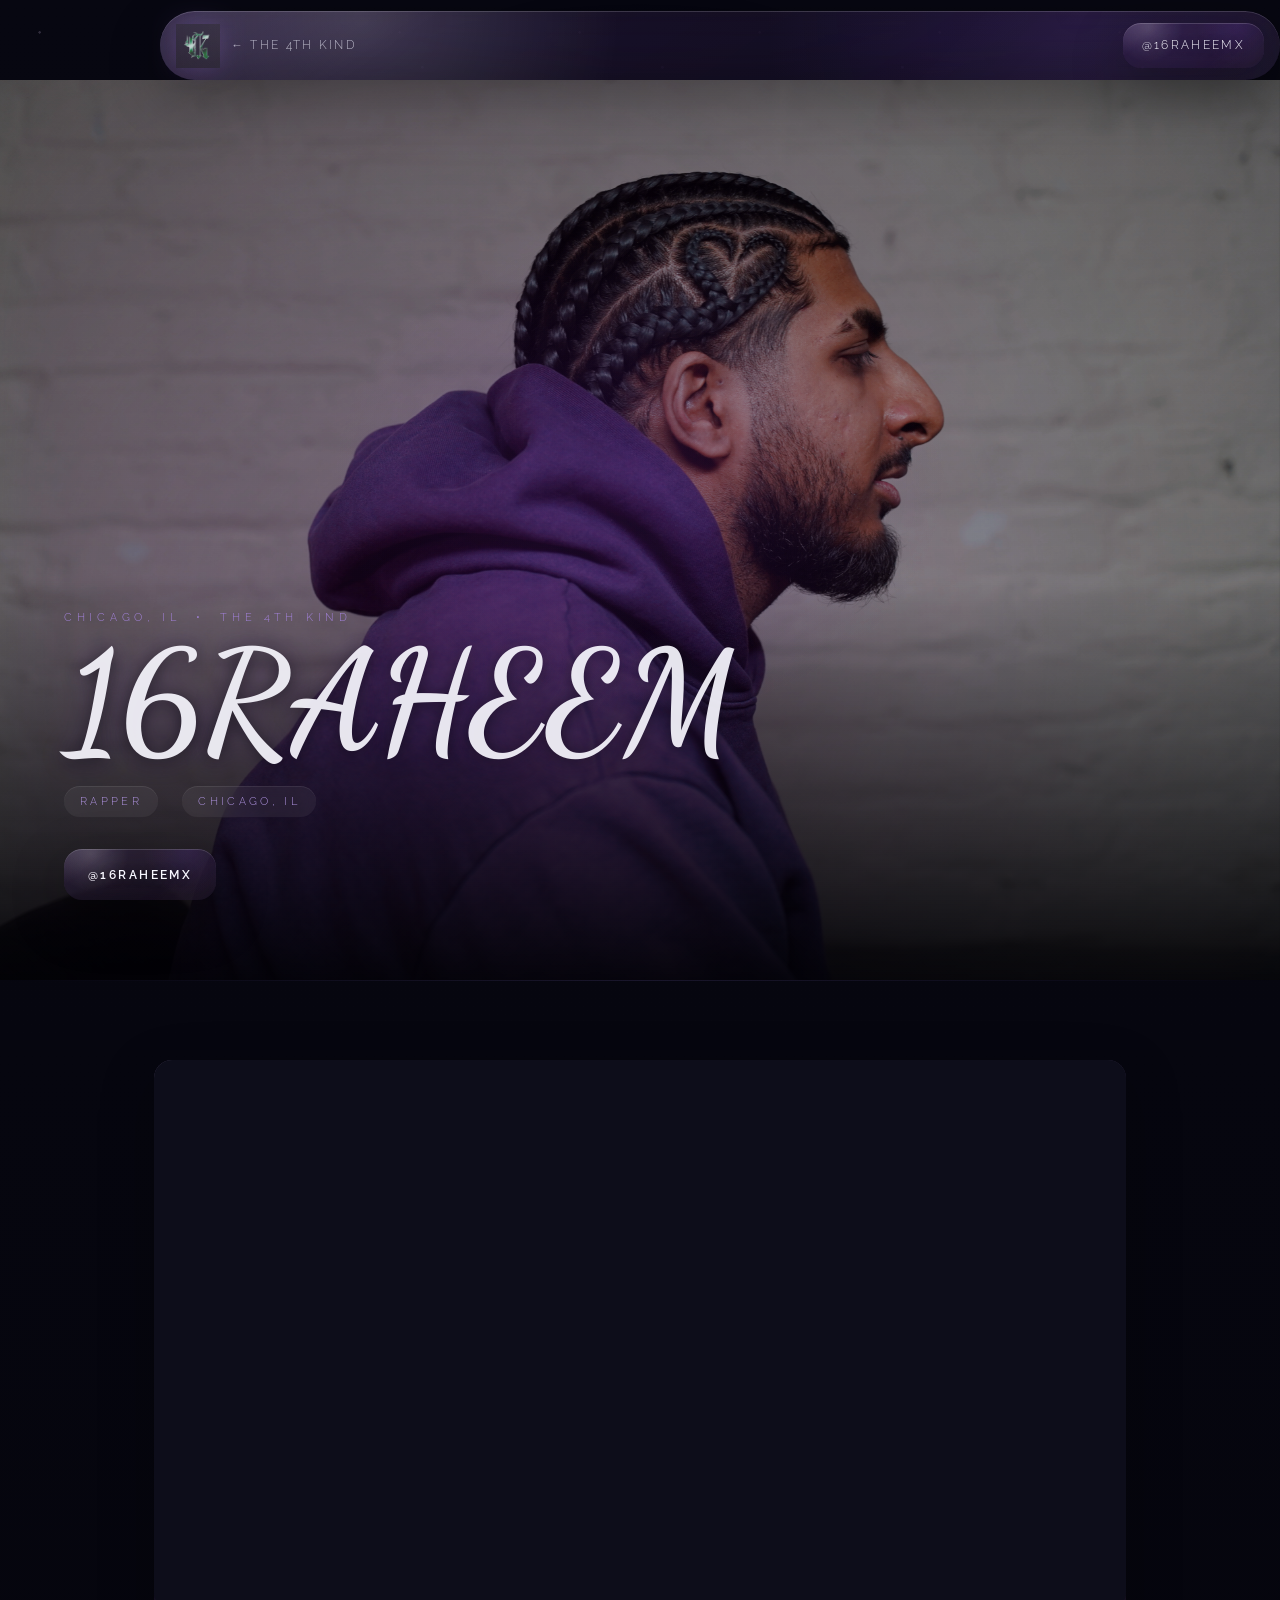
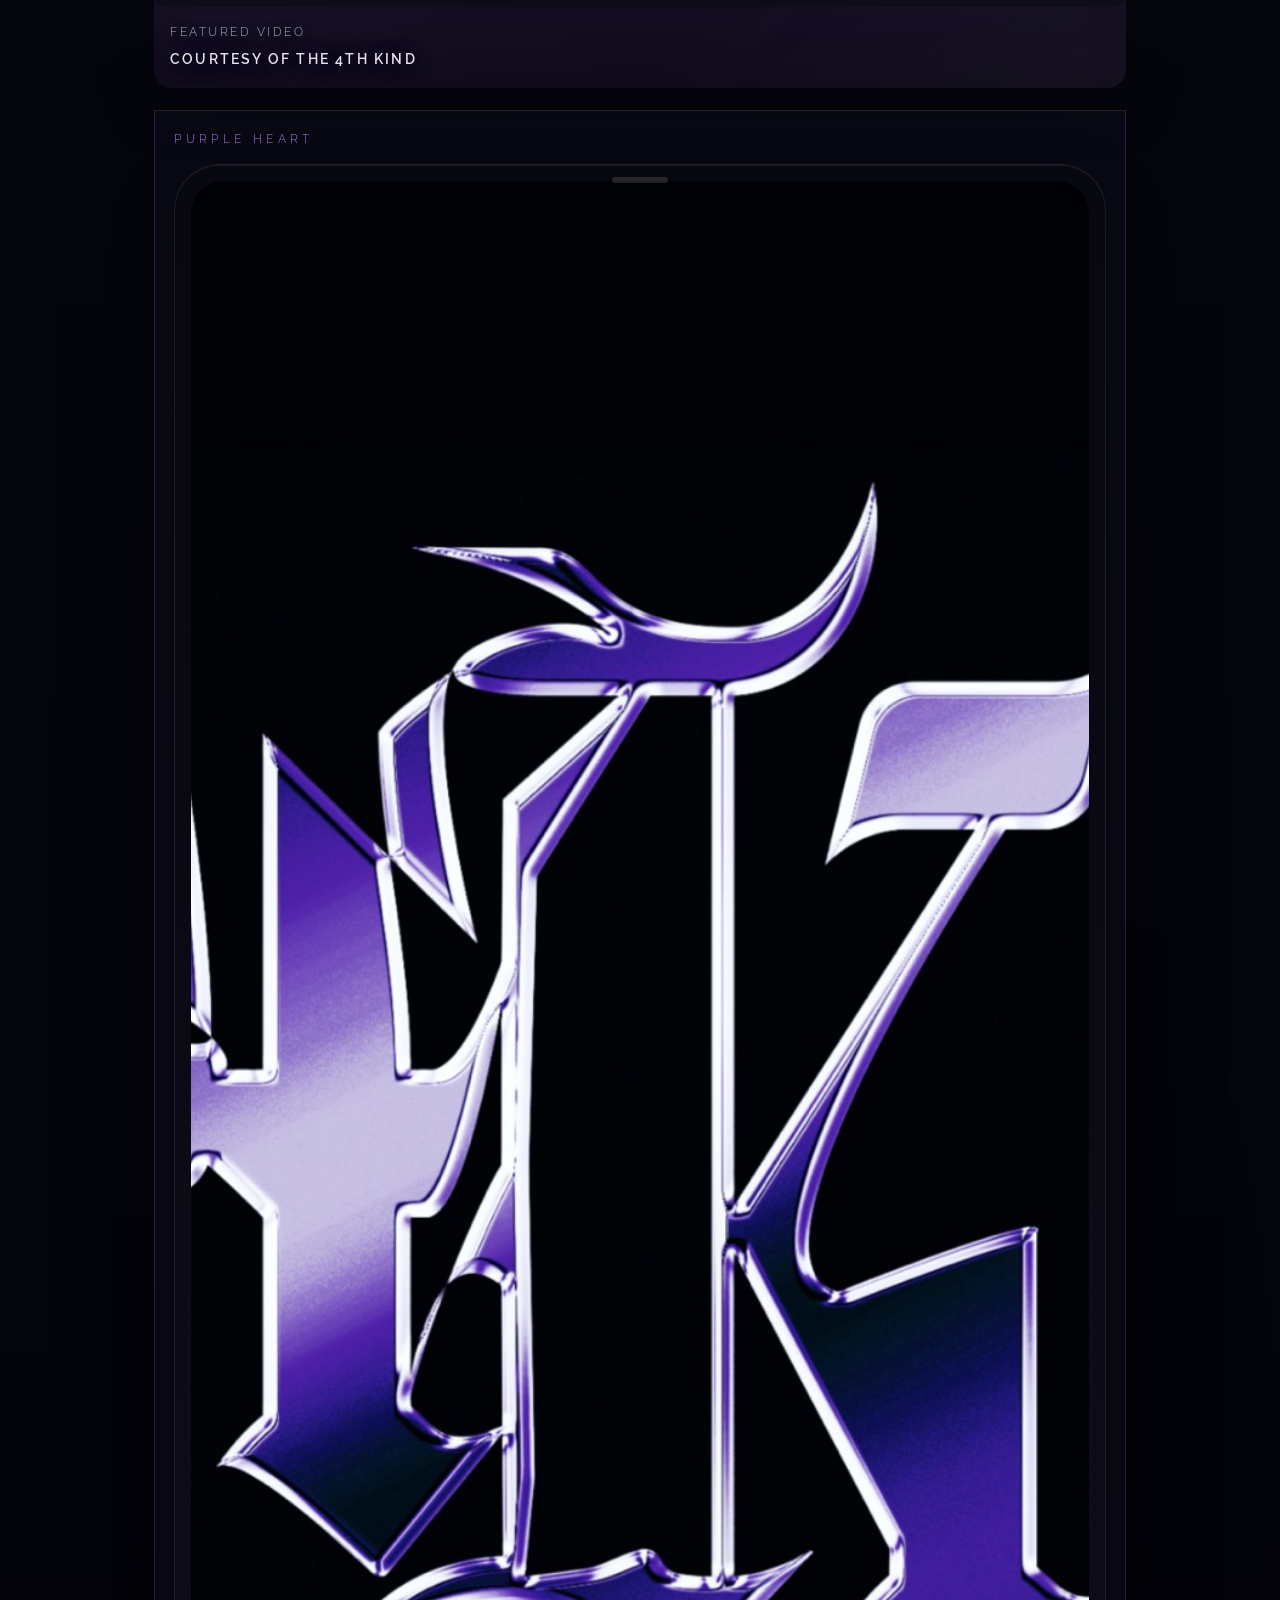
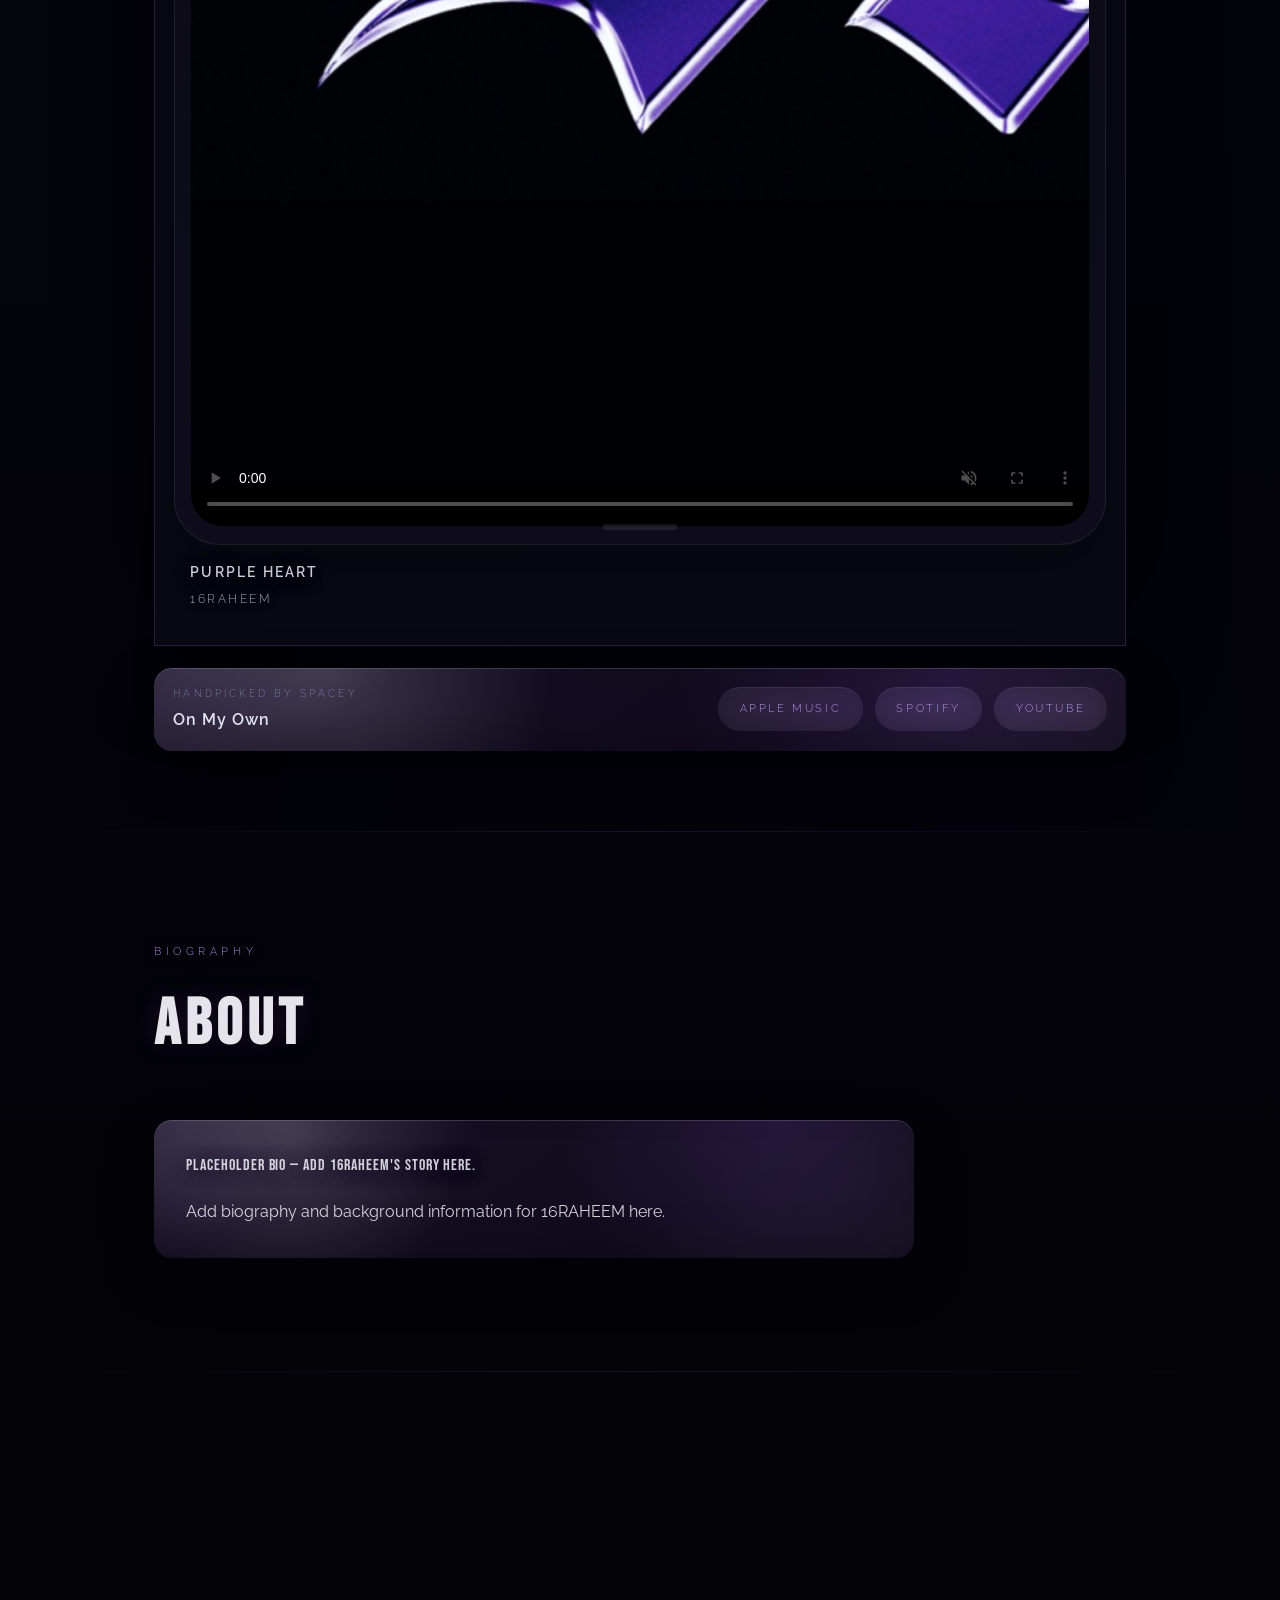
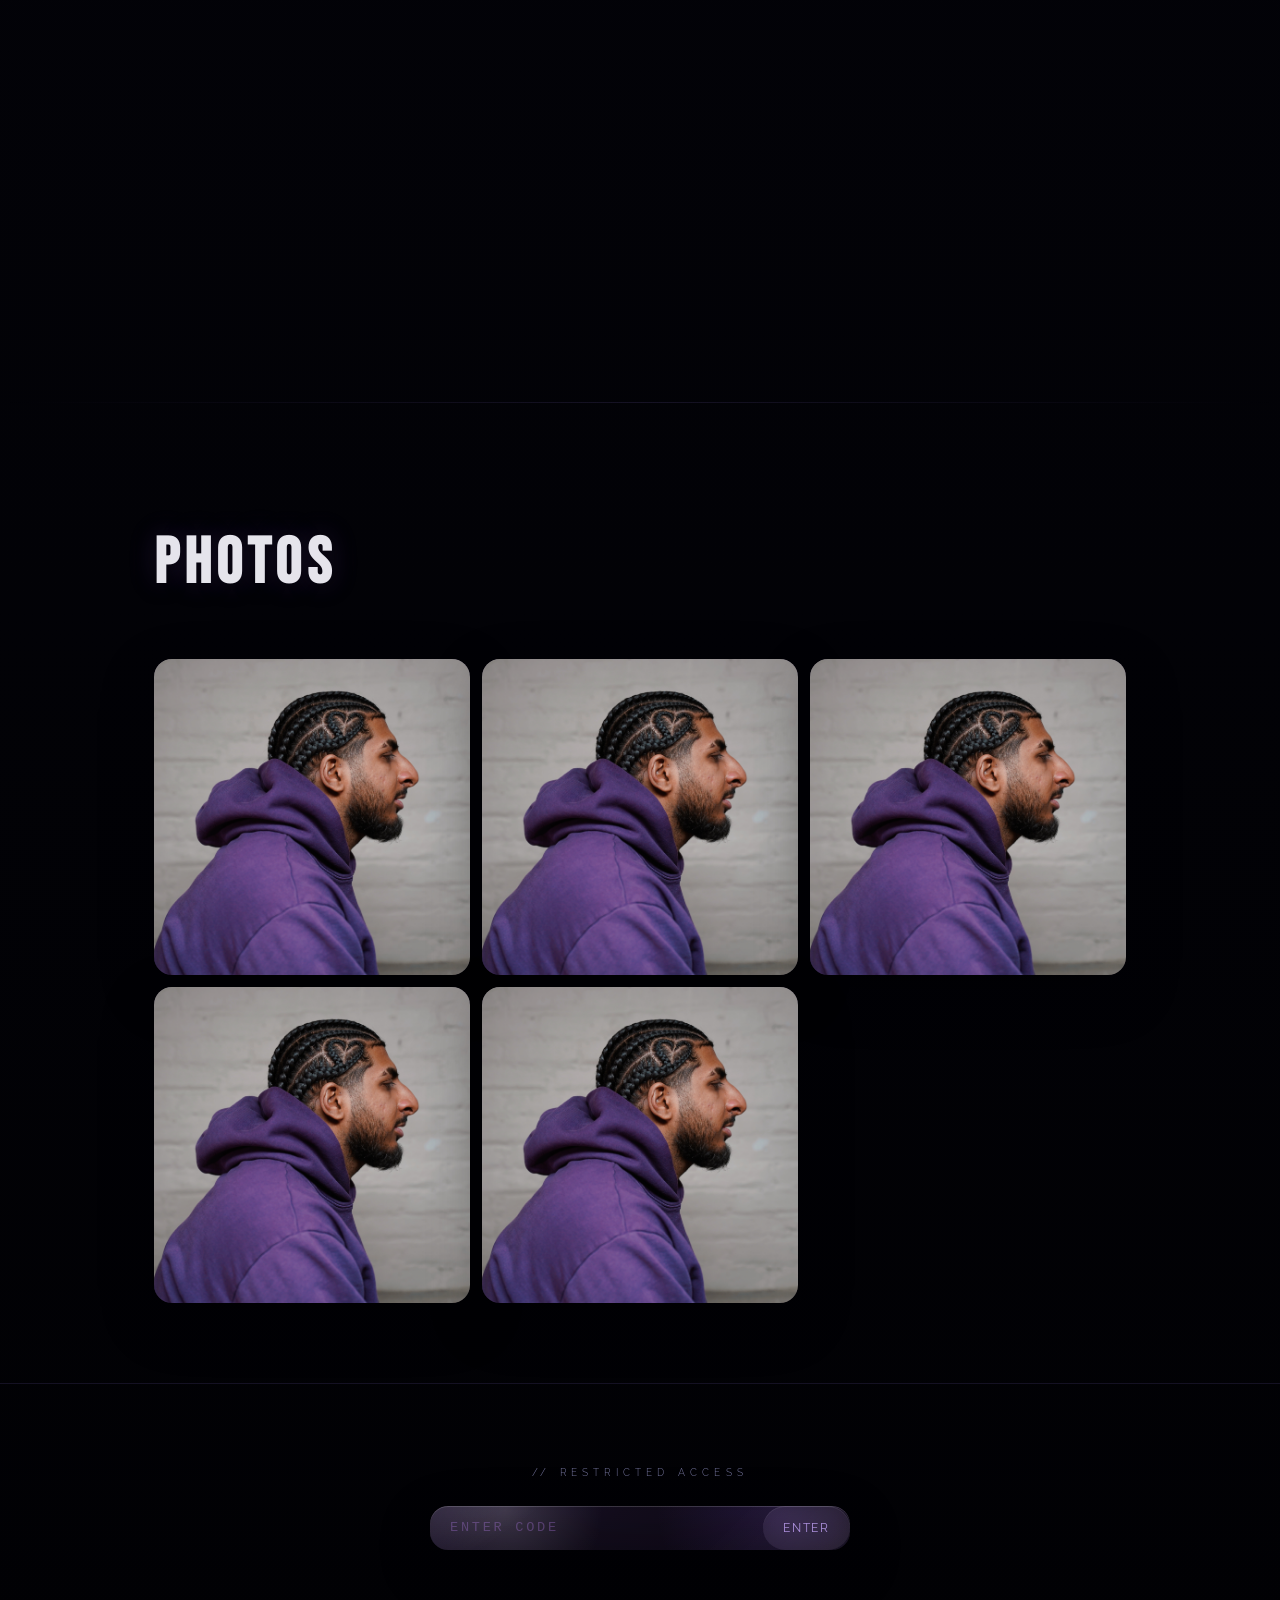
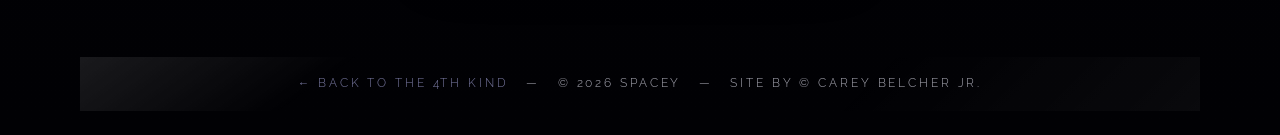
==== commit 95a29c92: "Optimize homepage media deployment" ====
--- a/16raheem.html
+++ b/16raheem.html
@@ -256,7 +256,7 @@
         <div class="iphone-device">
           <div class="iphone-display">
             <video controls muted playsinline preload="metadata" poster="images/logo/the-4th-kind-logo-v2.jpg" aria-label="Purple Heart video">
-              <source src="images/group/copy_0619B8C7-8336-401B-914B-876BB7520B25.mov" type="video/quicktime">
+              <source src="videos/cd-opening-loop.m4v" type="video/mp4">
               Your browser does not support the video tag.
             </video>
           </div>
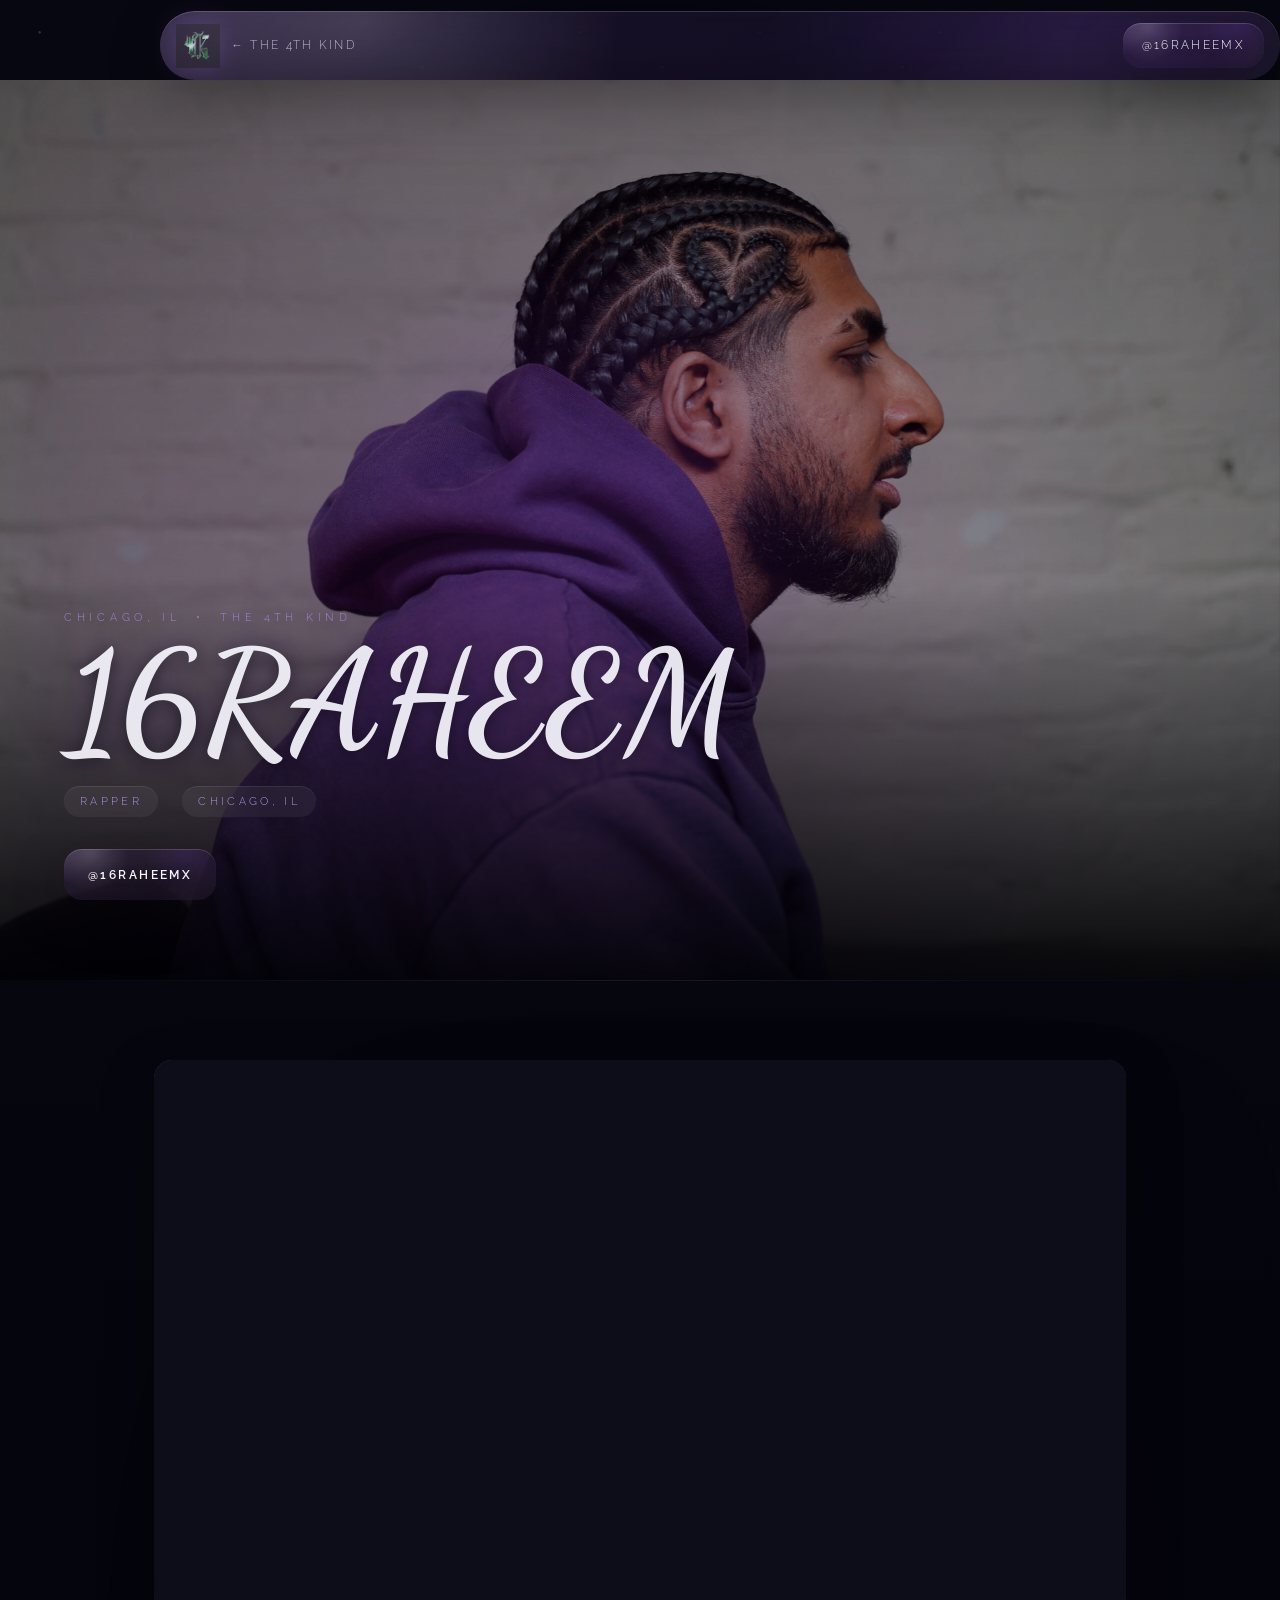
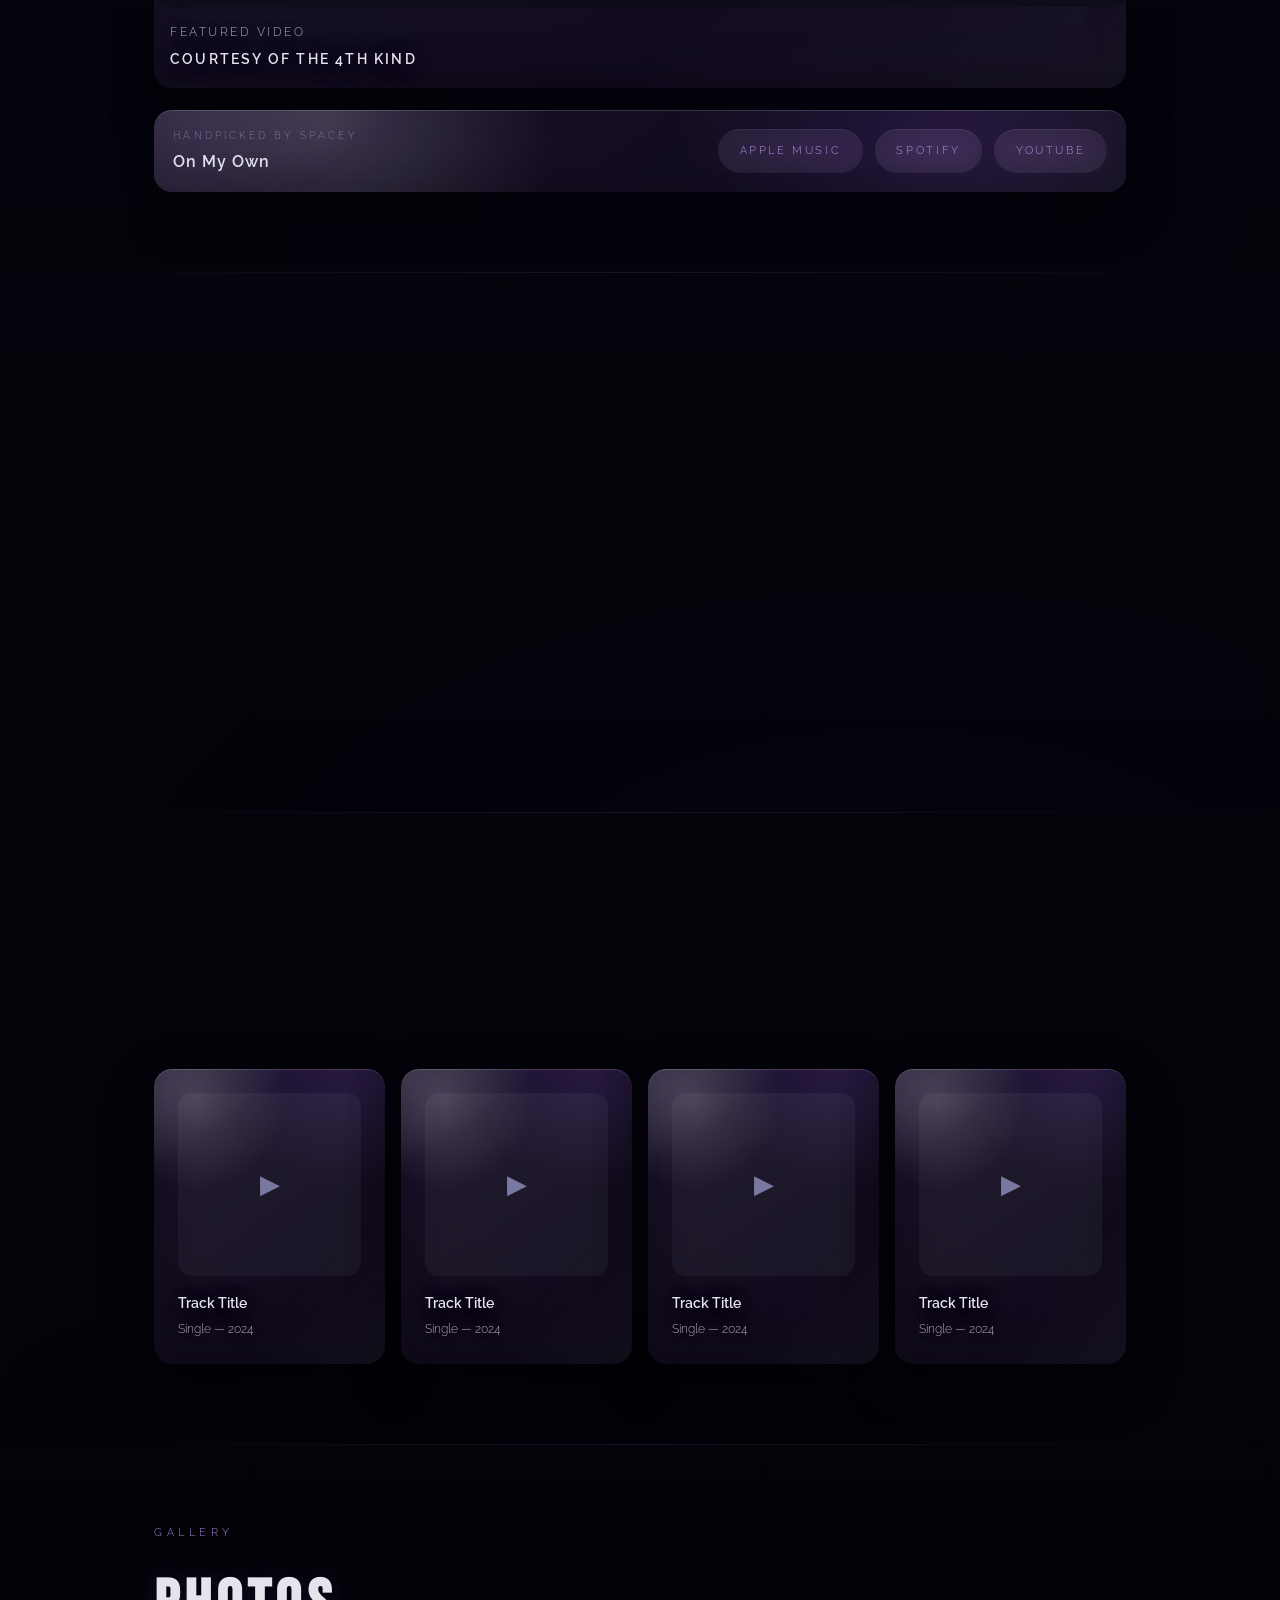
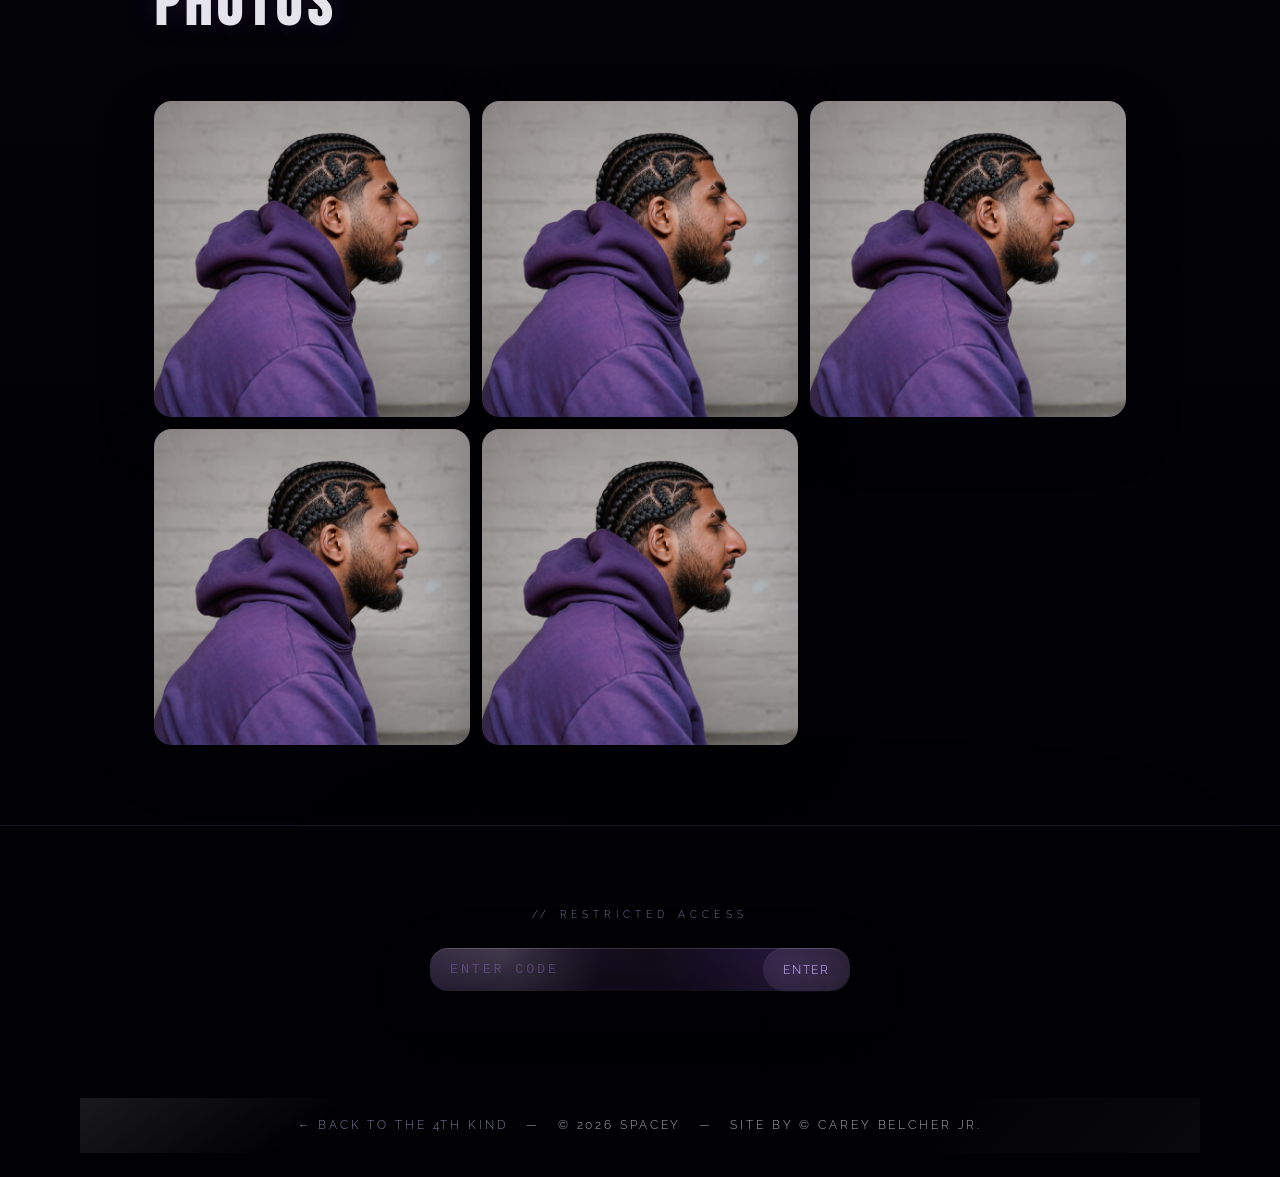
==== commit 3e7a560d: "Update merch links and remove Raheem video" ====
--- a/16raheem.html
+++ b/16raheem.html
@@ -127,22 +127,6 @@
       pointer-events: none;
       z-index: -1;
     }
-    .iphone-video-label { font-size: 0.72rem; letter-spacing: 0.38em; text-transform: uppercase; color: rgba(192,132,252,0.9); margin-bottom: 0.9rem; }
-    .iphone-video-card { margin-top: 1.4rem; padding: 1.2rem; border: 1px solid rgba(192,132,252,0.18); background: rgba(12,11,24,0.82); box-shadow: 0 24px 90px rgba(0,0,0,0.28); }
-    .iphone-device { position: relative; border-radius: 46px; background: linear-gradient(180deg, rgba(8,8,16,0.96), rgba(15,13,28,0.96)); border: 1px solid rgba(255,255,255,0.08); box-shadow: 0 24px 60px rgba(0,0,0,0.26), inset 0 1px 0 rgba(255,255,255,0.05); padding: 16px 16px 18px; }
-    .iphone-device::before,
-    .iphone-device::after {
-      content: '';
-      position: absolute;
-      left: 50%;
-      transform: translateX(-50%);
-      border-radius: 999px;
-      background: rgba(255,255,255,0.12);
-    }
-    .iphone-device::before { top: 12px; width: 56px; height: 6px; }
-    .iphone-device::after { bottom: 14px; width: 74px; height: 6px; background: rgba(255,255,255,0.08); }
-    .iphone-display { aspect-ratio: 9 / 19.5; border-radius: 32px; overflow: hidden; background: #000; box-shadow: inset 0 0 0 1px rgba(255,255,255,0.06); }
-    .iphone-display video { width: 100%; height: 100%; object-fit: cover; display: block; background: #000; }
     .video-showcase:hover {
       border-color: rgba(192,132,252,0.32);
       transform: translateY(-4px);
@@ -251,21 +235,6 @@
           <span class="video-title">Courtesy of The 4th Kind</span>
         </div>
       </div>
-      <div class="iphone-video-card reveal">
-        <p class="iphone-video-label">PURPLE HEART</p>
-        <div class="iphone-device">
-          <div class="iphone-display">
-            <video controls muted playsinline preload="metadata" poster="images/logo/the-4th-kind-logo-v2.jpg" aria-label="Purple Heart video">
-              <source src="videos/cd-opening-loop.m4v" type="video/mp4">
-              Your browser does not support the video tag.
-            </video>
-          </div>
-        </div>
-        <div class="video-meta">
-          <span class="video-title">Purple Heart</span>
-          <span>16RAHEEM</span>
-        </div>
-      </div>
       <div class="track-spotlight reveal">
         <div class="track-spotlight-copy">
           <span class="track-spotlight-label">Handpicked by Spacey</span>
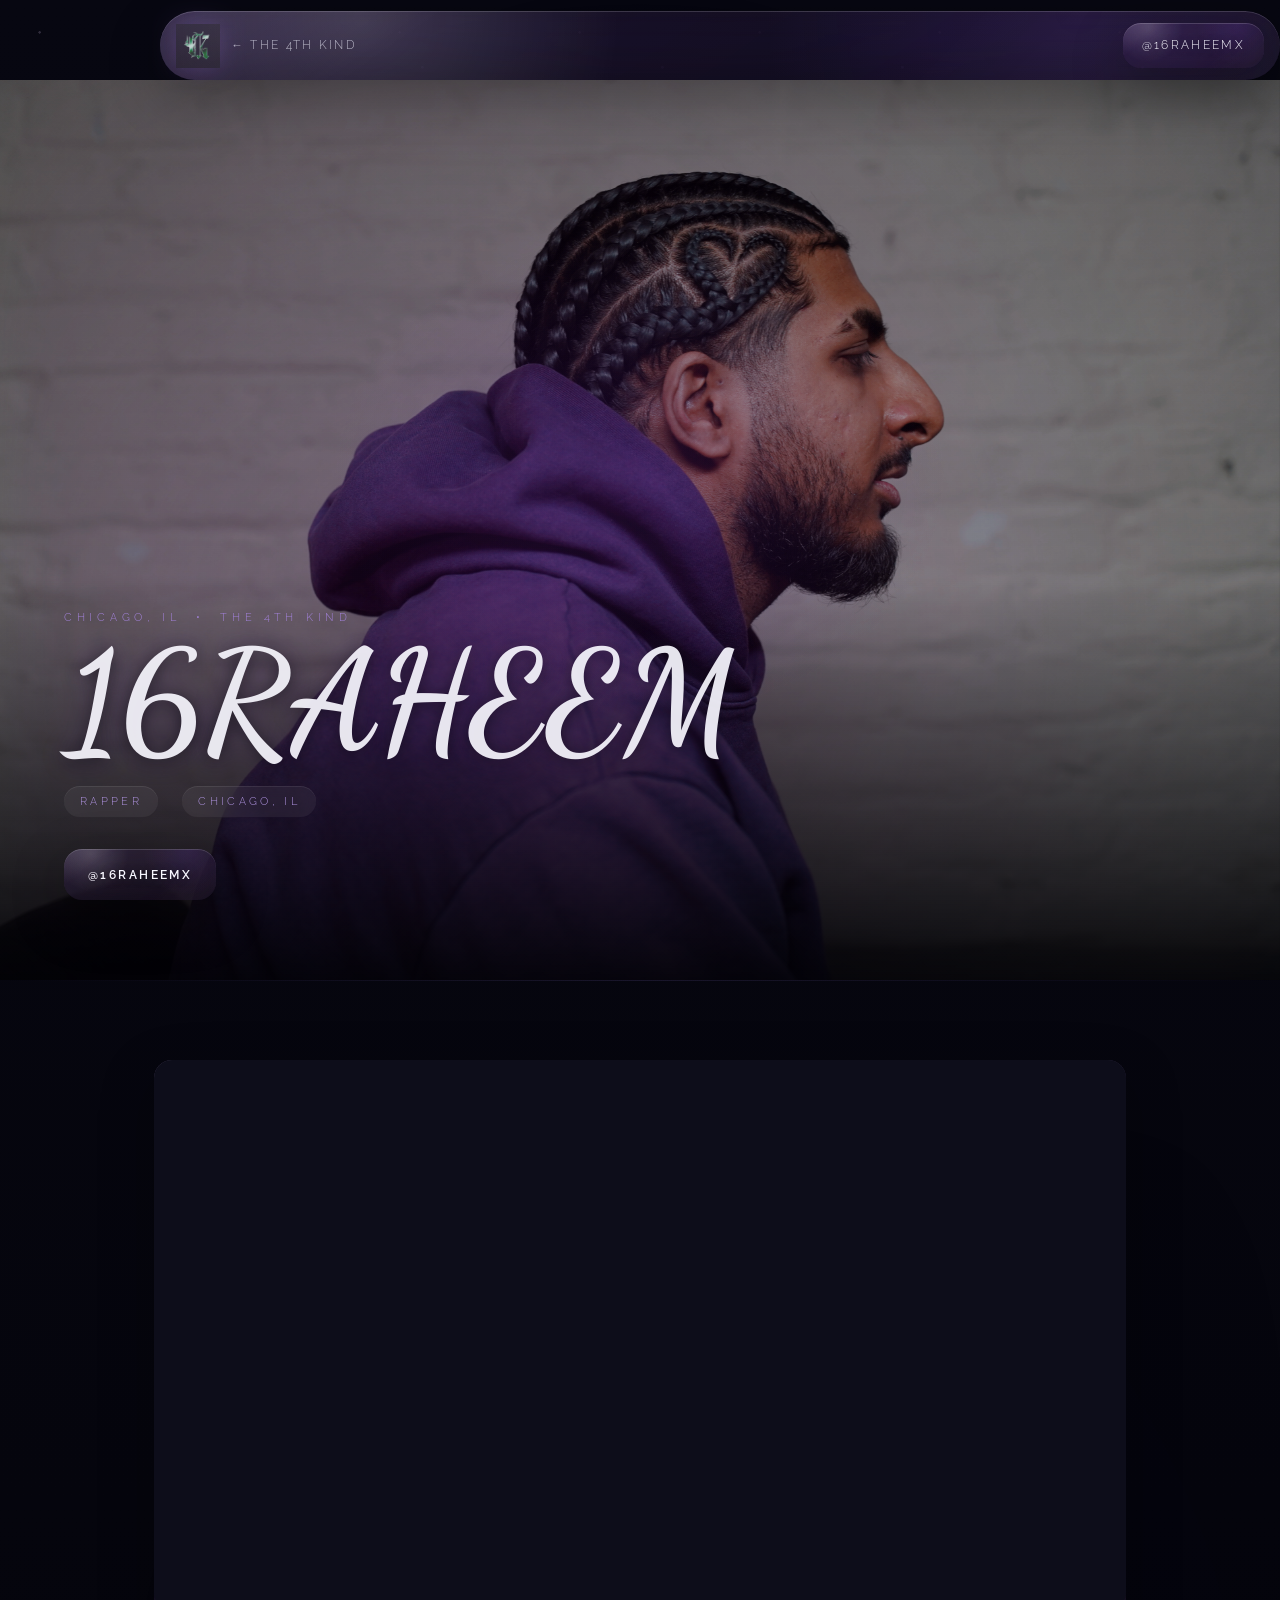
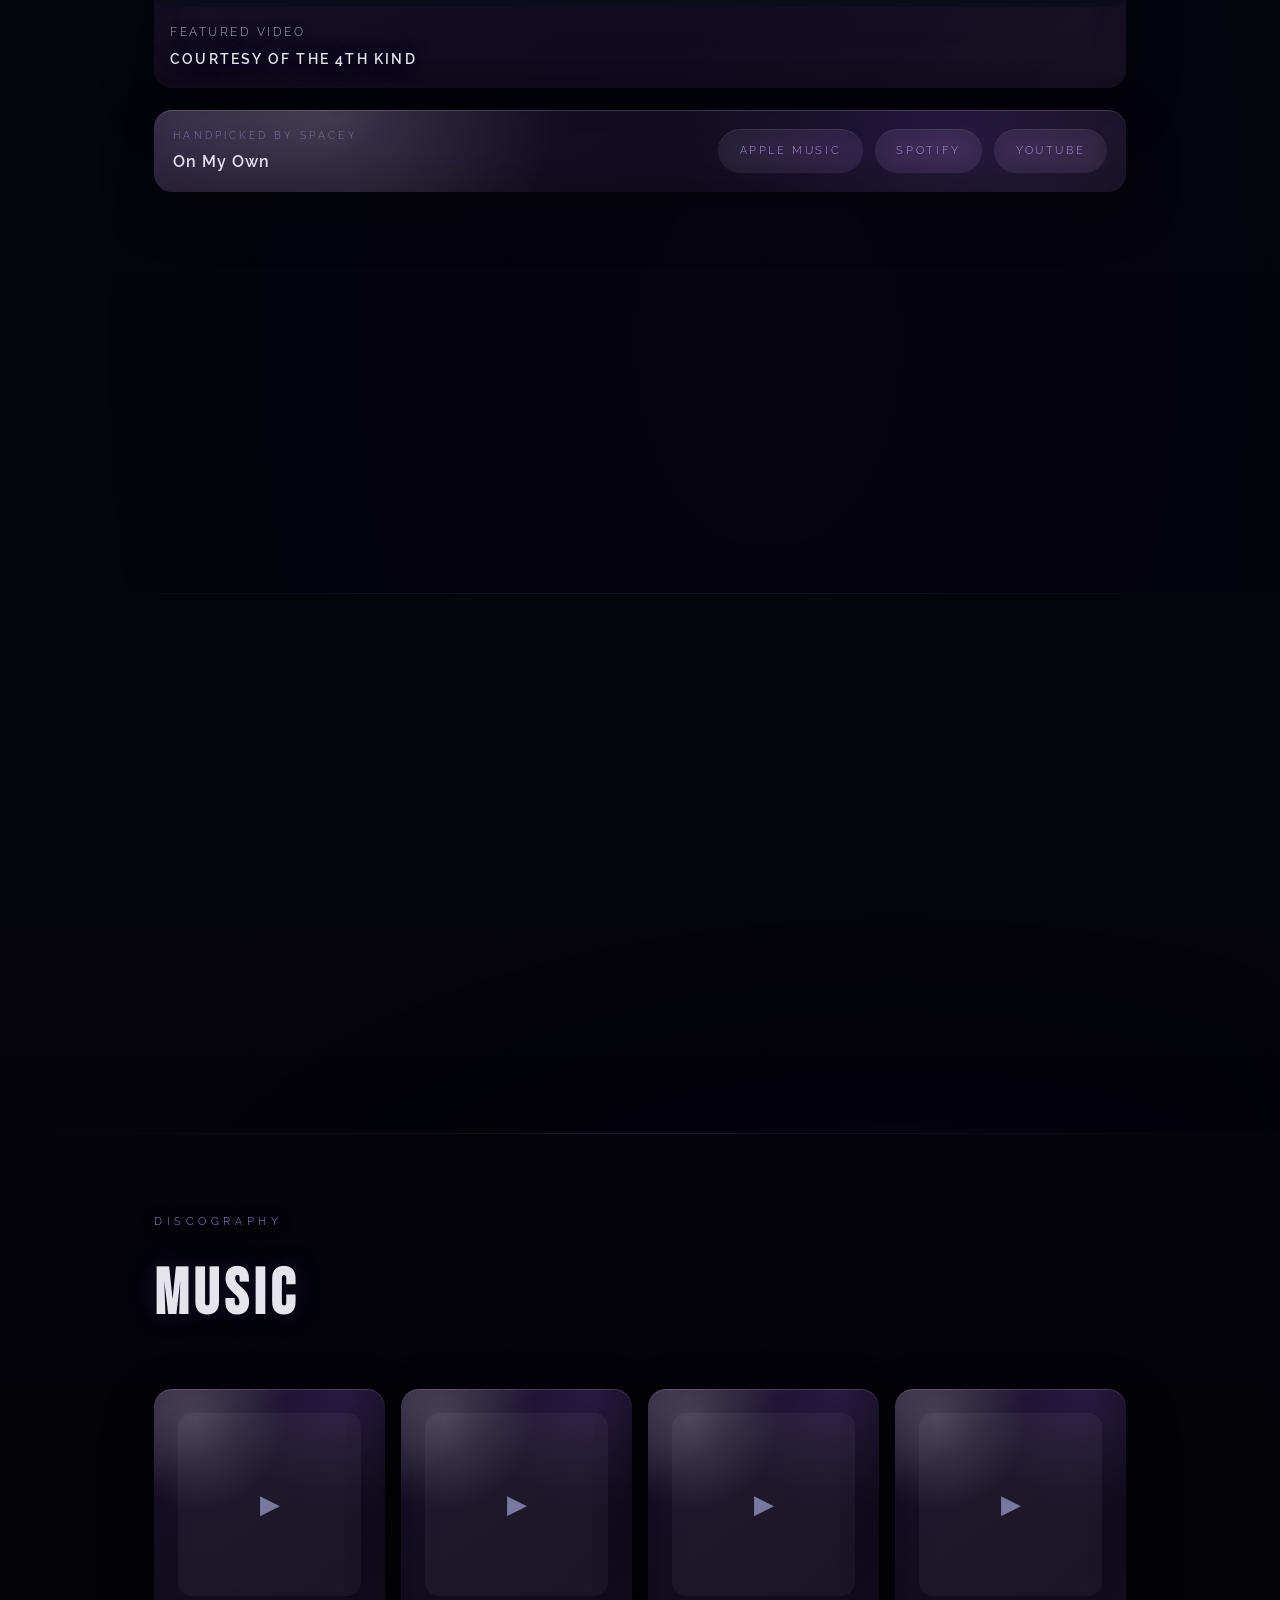
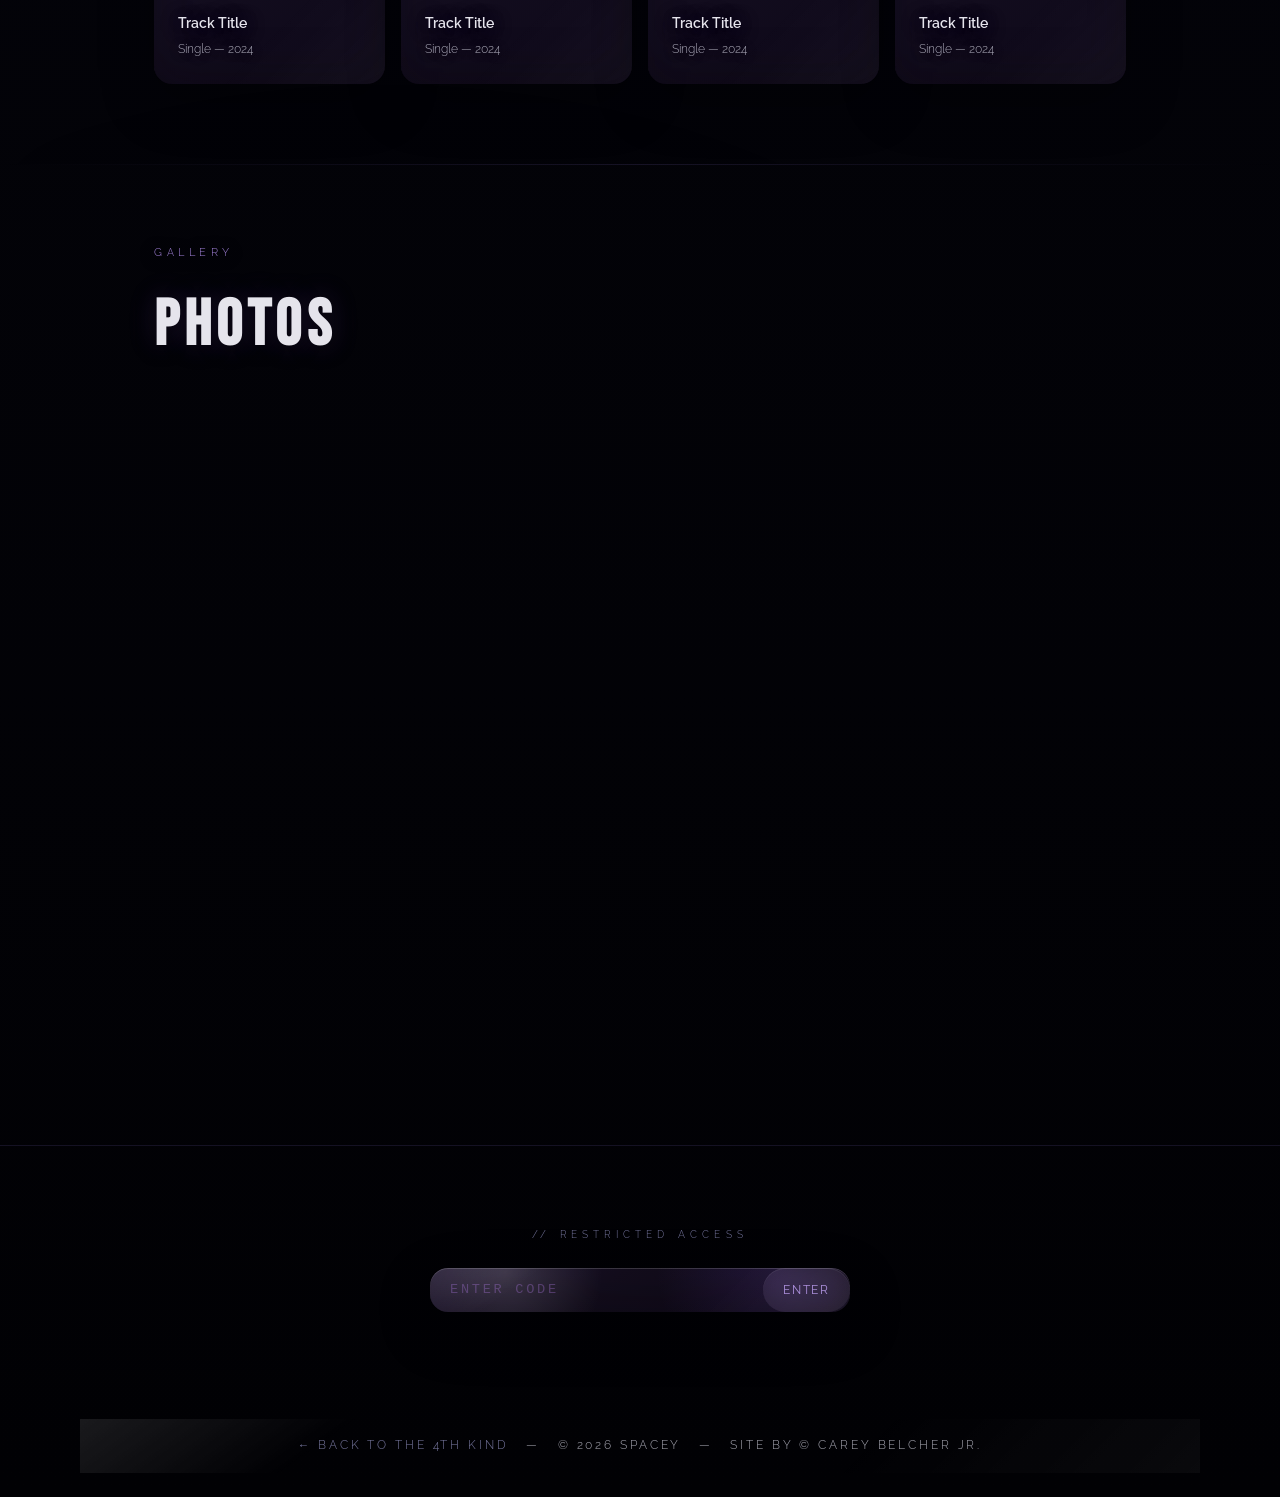
==== commit f71f9177: "Add 16RAHEEM Bandcamp merch link" ====
--- a/16raheem.html
+++ b/16raheem.html
@@ -160,6 +160,16 @@
     .track-spotlight-copy { display: flex; flex-direction: column; gap: 0.2rem; }
     .track-spotlight-label { font-size: 0.62rem; letter-spacing: 0.32em; text-transform: uppercase; color: var(--muted); }
     .track-spotlight-title { font-size: 1rem; letter-spacing: 0.06em; color: var(--text); font-weight: 600; }
+    .bandcamp-drop { margin-top: 1.2rem; display: grid; grid-template-columns: minmax(0, 1fr) auto; gap: 1.4rem; align-items: stretch; border: 1px solid rgba(192,132,252,0.22); background: linear-gradient(135deg, rgba(126,34,206,0.2), rgba(12,11,24,0.92) 48%, rgba(23,18,42,0.86)), var(--bg2); color: inherit; text-decoration: none; overflow: hidden; transition: border-color 0.3s, transform 0.3s; }
+    .bandcamp-drop:hover { border-color: rgba(192,132,252,0.48); transform: translateY(-3px); }
+    .bandcamp-copy { padding: clamp(1.2rem, 4vw, 2rem); }
+    .bandcamp-kicker { display: block; color: var(--member-color); font-size: 0.62rem; letter-spacing: 0.32em; text-transform: uppercase; margin-bottom: 0.8rem; }
+    .bandcamp-title { font-size: clamp(1.8rem, 5vw, 3.2rem); line-height: 0.95; letter-spacing: 0.06em; color: var(--text); font-weight: 700; margin-bottom: 0.9rem; }
+    .bandcamp-text { color: var(--muted); max-width: 36rem; line-height: 1.8; }
+    .bandcamp-action { display: inline-flex; margin-top: 1.2rem; border: 1px solid var(--member-color); color: var(--member-color); padding: 0.8rem 1.15rem; font-size: 0.66rem; letter-spacing: 0.24em; text-transform: uppercase; }
+    .bandcamp-badge { min-width: min(32vw, 220px); padding: 1.35rem; background: #1da0c3; color: #05030a; display: flex; flex-direction: column; justify-content: space-between; gap: 1.5rem; font-weight: 700; }
+    .bandcamp-brand { font-size: 0.68rem; letter-spacing: 0.3em; text-transform: uppercase; }
+    .bandcamp-album { font-size: clamp(1.6rem, 4vw, 2.8rem); line-height: 0.92; letter-spacing: 0.04em; }
     .listen-links { display: flex; flex-wrap: wrap; gap: 0.75rem; }
     .listen-link {
       display: inline-flex;
@@ -194,7 +204,7 @@
     .vault-msg { margin-top: 0.85rem; font-size: 0.7rem; letter-spacing: 0.25em; text-transform: uppercase; min-height: 1.2em; }
     .vault-msg.denied { color: #f87171; }
     .vault-msg.granted { color: var(--member-color); }
-    @media (max-width: 768px) { nav { padding: 1rem 1.5rem; } .nav-back span { display: none; } .nav-back img { width: 38px; height: 38px; } .nav-ig { min-height: 40px; padding: 0.72rem 0.95rem; font-size: 0.64rem; letter-spacing: 0.14em; } .member-hero { padding: 0 1.5rem 3.5rem; } .member-cta { width: 100%; max-width: 18rem; } .section-inner { padding: 4rem 1.5rem; } footer { padding: 2rem 1.5rem; } }
+    @media (max-width: 768px) { nav { padding: 1rem 1.5rem; } .nav-back span { display: none; } .nav-back img { width: 38px; height: 38px; } .nav-ig { min-height: 40px; padding: 0.72rem 0.95rem; font-size: 0.64rem; letter-spacing: 0.14em; } .member-hero { padding: 0 1.5rem 3.5rem; } .member-cta { width: 100%; max-width: 18rem; } .section-inner { padding: 4rem 1.5rem; } .bandcamp-drop { grid-template-columns: 1fr; gap: 0; } .bandcamp-badge { min-width: 0; min-height: 130px; } footer { padding: 2rem 1.5rem; } }
   </style>
   <link rel="stylesheet" href="profile-cosmos.css">
   <link rel="stylesheet" href="site-bubbles.css">
@@ -246,6 +256,18 @@
           <a class="listen-link" href="https://www.youtube.com/results?search_query=16RAHEEM+On+My+Own" target="_blank" rel="noopener noreferrer">YouTube</a>
         </div>
       </div>
+      <a class="bandcamp-drop reveal" href="https://16raheem.bandcamp.com/album/purple-vision-s-deluxe-edition" target="_blank" rel="noopener noreferrer">
+        <div class="bandcamp-copy">
+          <span class="bandcamp-kicker">Album + merch</span>
+          <div class="bandcamp-title">Purple Vision's Deluxe Edition</div>
+          <p class="bandcamp-text">Buy 16RAHEEM's album and current merch directly through his Bandcamp.</p>
+          <span class="bandcamp-action">Open Bandcamp</span>
+        </div>
+        <div class="bandcamp-badge">
+          <span class="bandcamp-brand">Bandcamp</span>
+          <span class="bandcamp-album">16RAHEEM</span>
+        </div>
+      </a>
     </div>
   </section>
   <section class="depth-section">
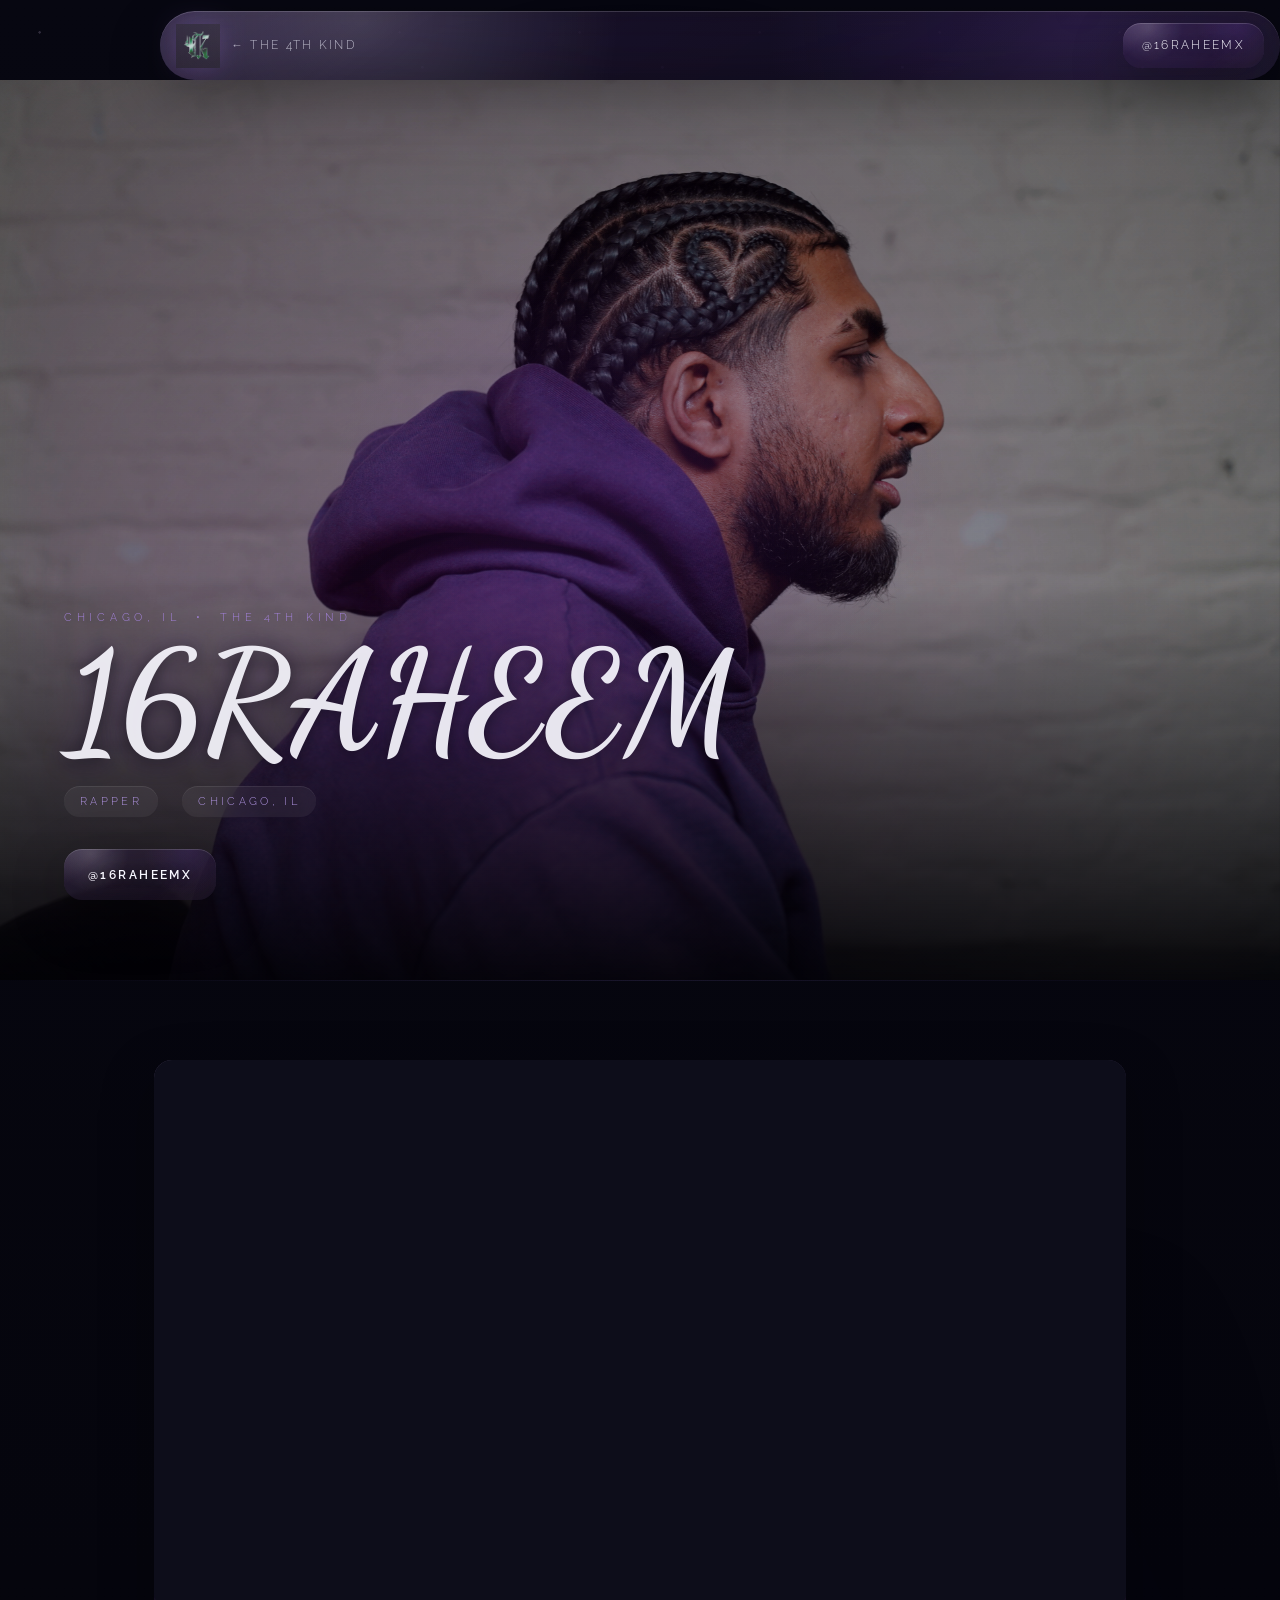
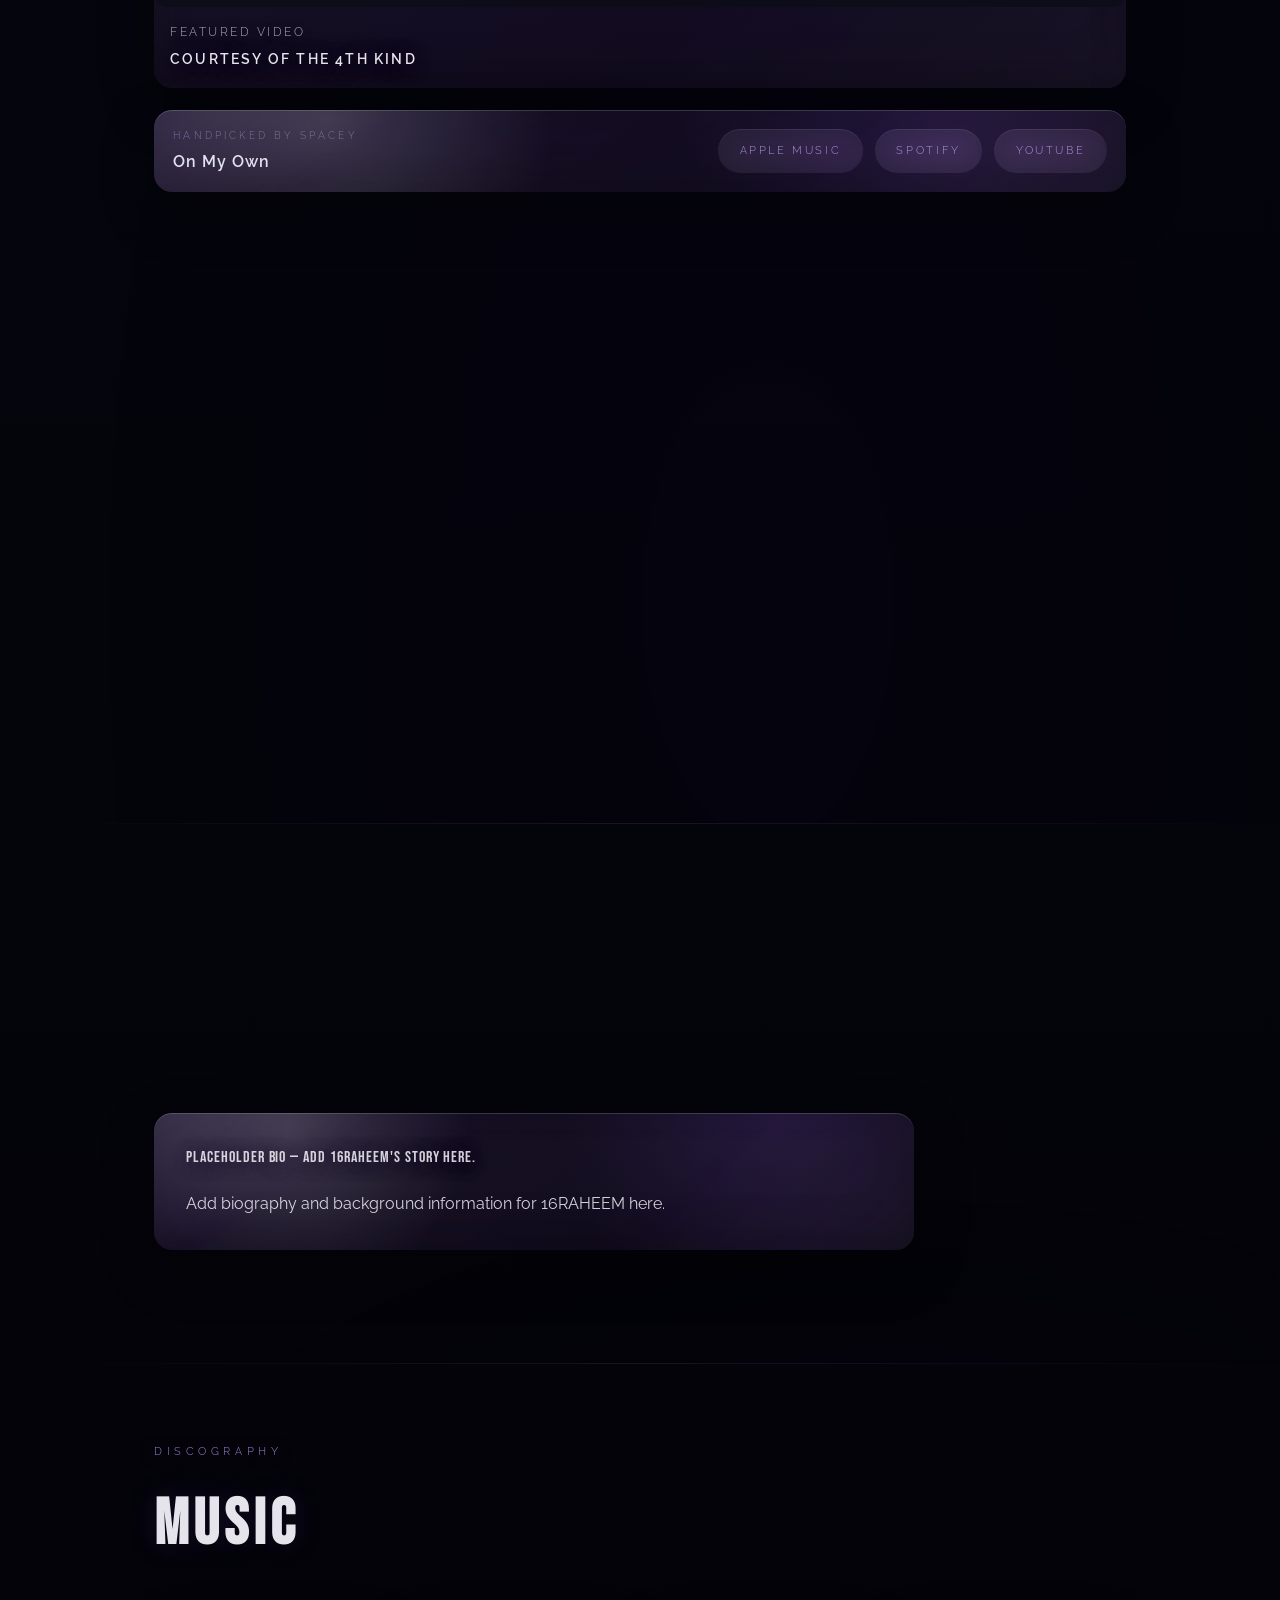
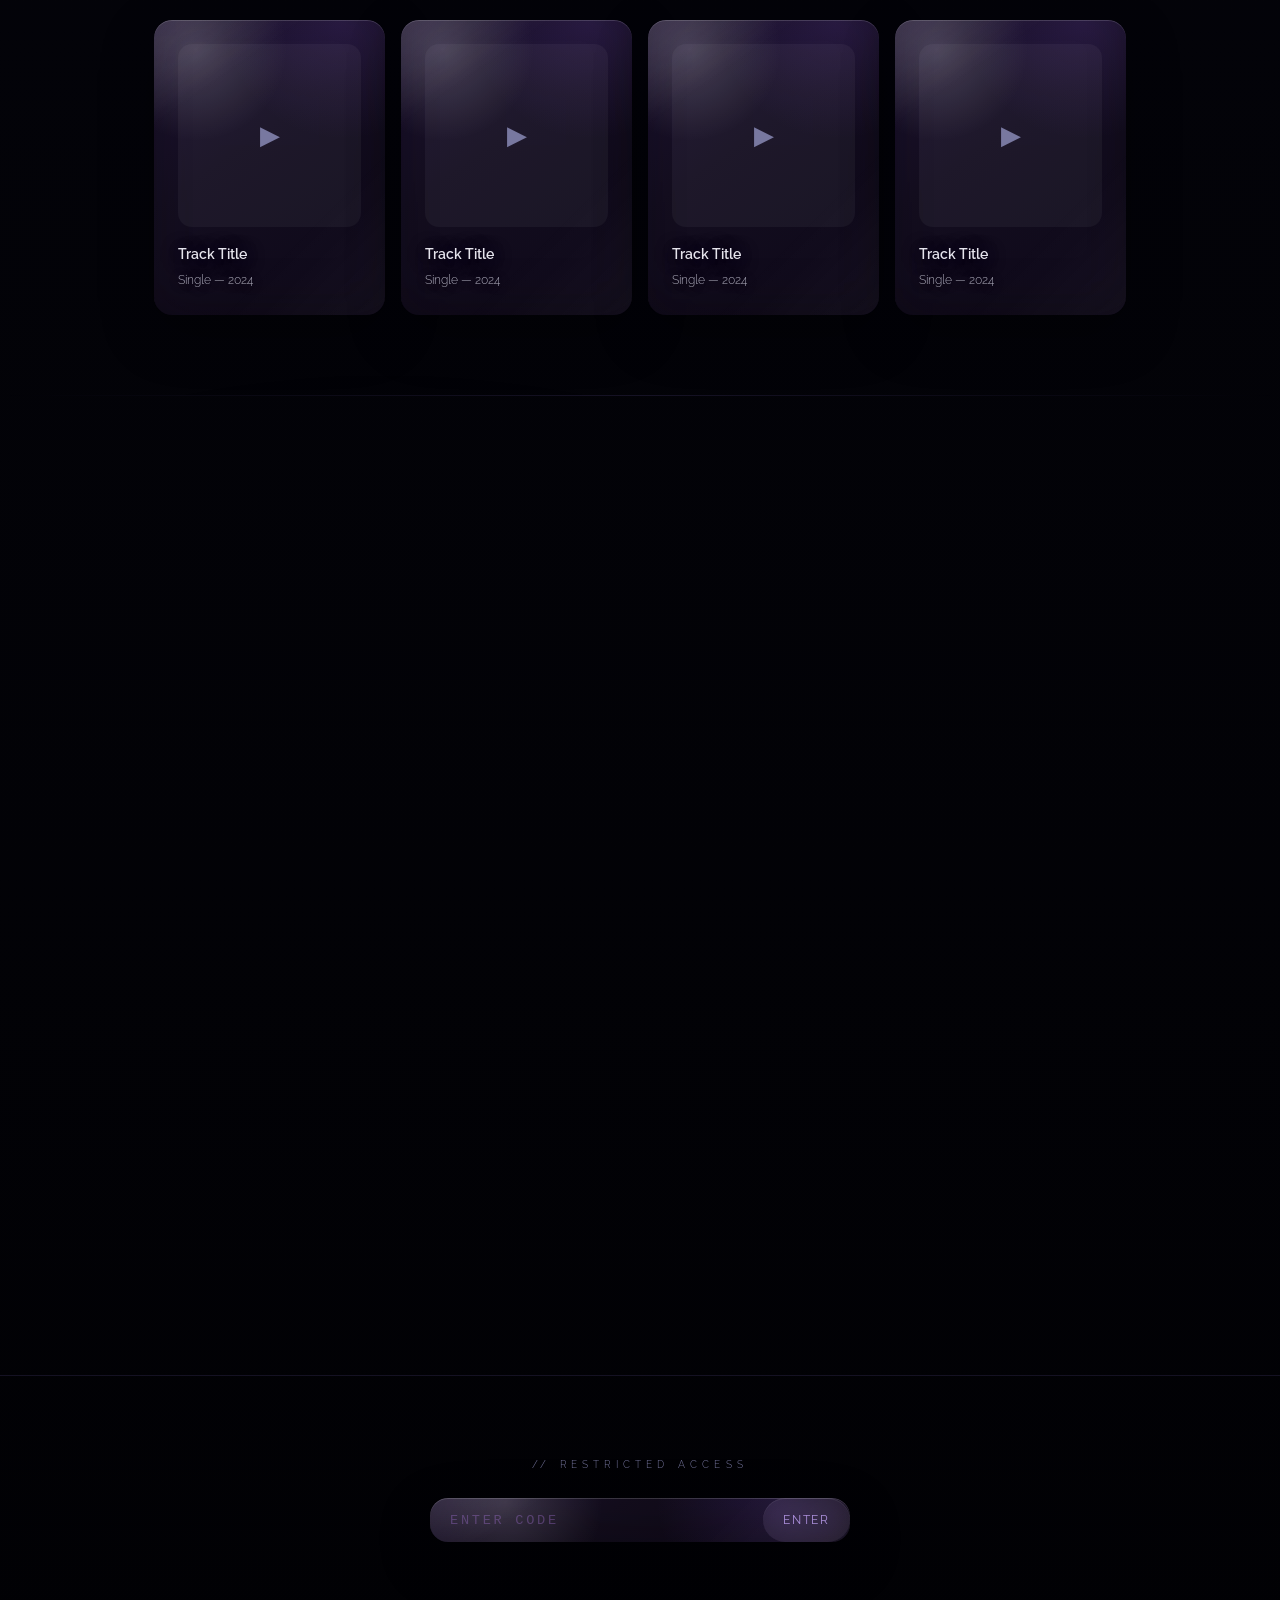
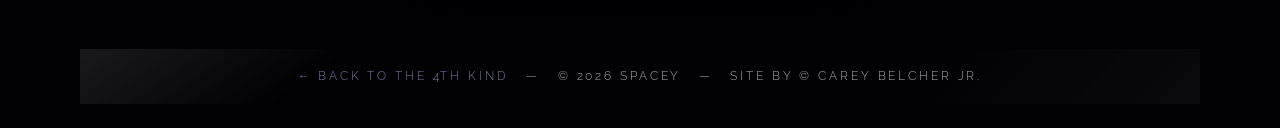
==== commit 10fe3074: "Add Bandcamp cover art" ====
--- a/16raheem.html
+++ b/16raheem.html
@@ -168,6 +168,7 @@
     .bandcamp-text { color: var(--muted); max-width: 36rem; line-height: 1.8; }
     .bandcamp-action { display: inline-flex; margin-top: 1.2rem; border: 1px solid var(--member-color); color: var(--member-color); padding: 0.8rem 1.15rem; font-size: 0.66rem; letter-spacing: 0.24em; text-transform: uppercase; }
     .bandcamp-badge { min-width: min(32vw, 220px); padding: 1.35rem; background: #1da0c3; color: #05030a; display: flex; flex-direction: column; justify-content: space-between; gap: 1.5rem; font-weight: 700; }
+    .bandcamp-cover { width: min(100%, 180px); aspect-ratio: 1; object-fit: cover; align-self: center; border: 1px solid rgba(5,3,10,0.3); box-shadow: 0 16px 36px rgba(0,0,0,0.24); }
     .bandcamp-brand { font-size: 0.68rem; letter-spacing: 0.3em; text-transform: uppercase; }
     .bandcamp-album { font-size: clamp(1.6rem, 4vw, 2.8rem); line-height: 0.92; letter-spacing: 0.04em; }
     .listen-links { display: flex; flex-wrap: wrap; gap: 0.75rem; }
@@ -264,6 +265,7 @@
           <span class="bandcamp-action">Open Bandcamp</span>
         </div>
         <div class="bandcamp-badge">
+          <img class="bandcamp-cover" src="images/16raheem/a1343457556_1x1_700.avif" alt="Purple Vision's Deluxe Edition cover art">
           <span class="bandcamp-brand">Bandcamp</span>
           <span class="bandcamp-album">16RAHEEM</span>
         </div>
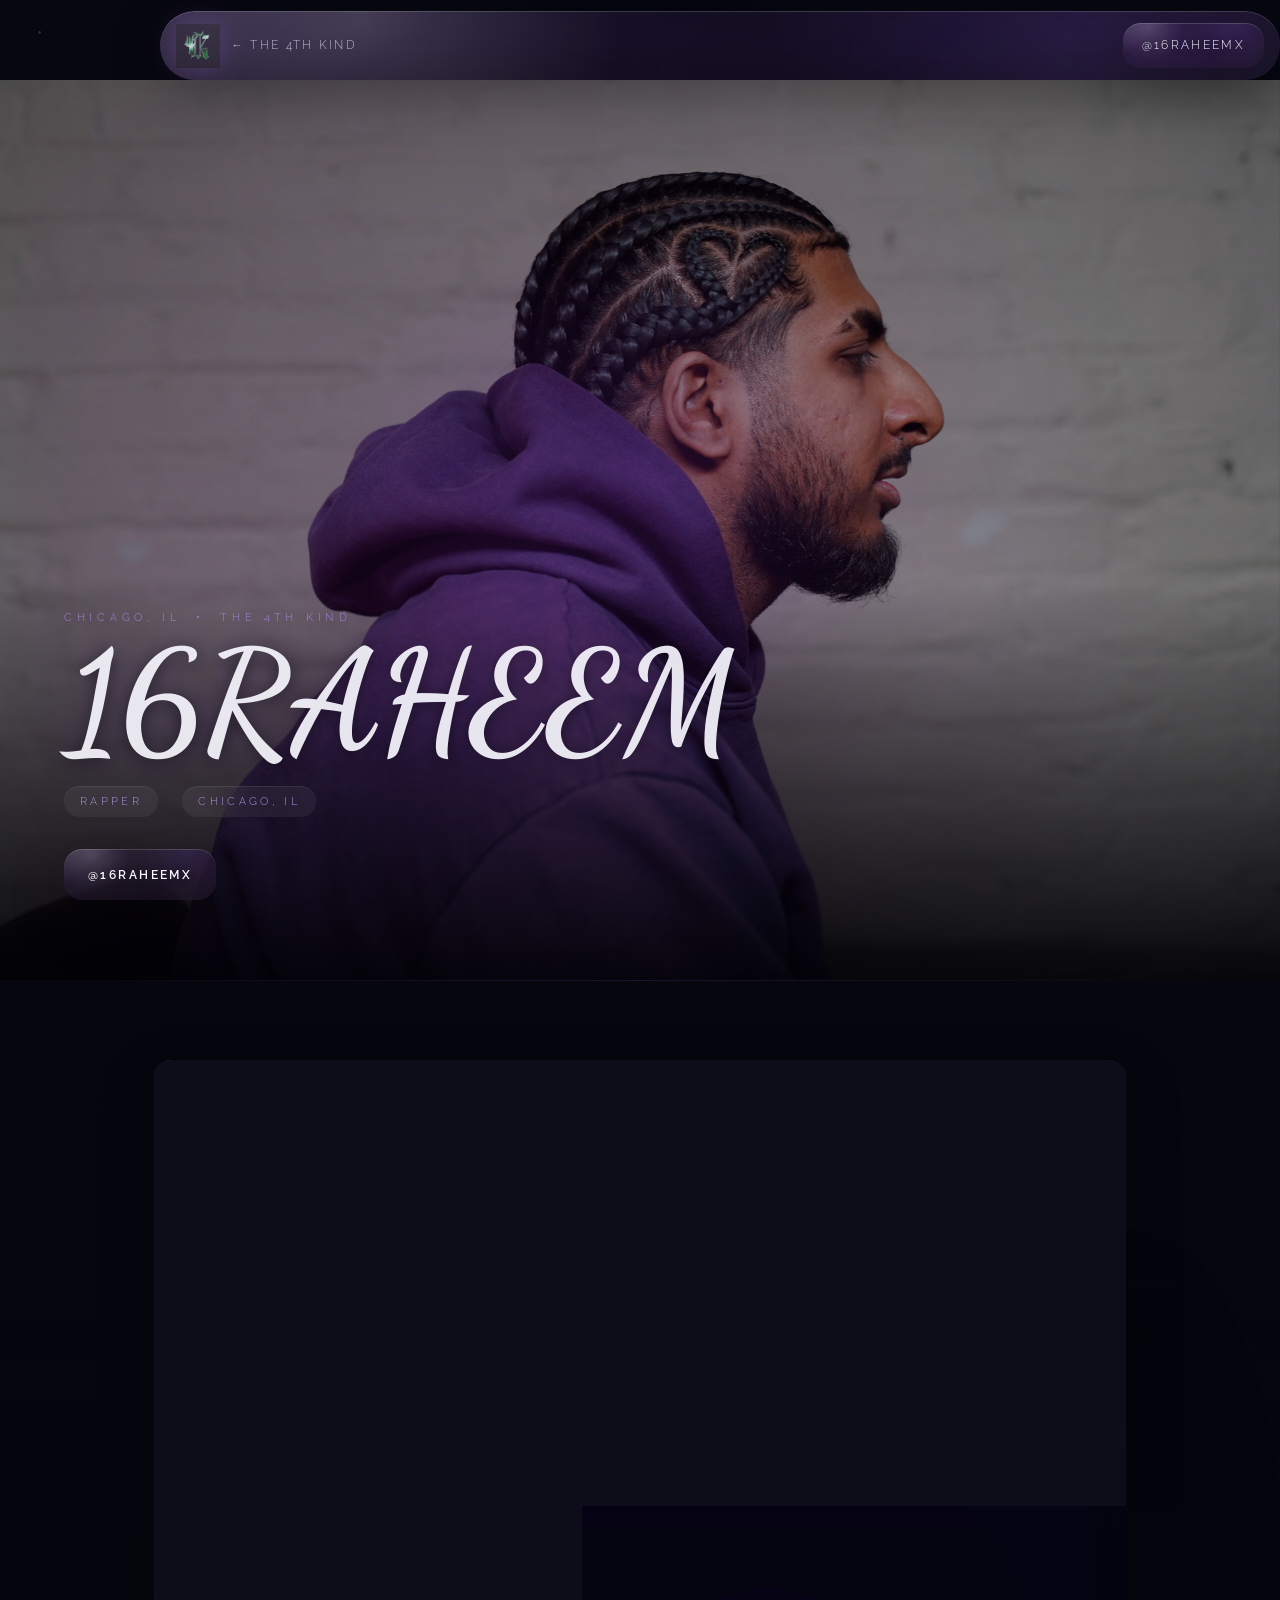
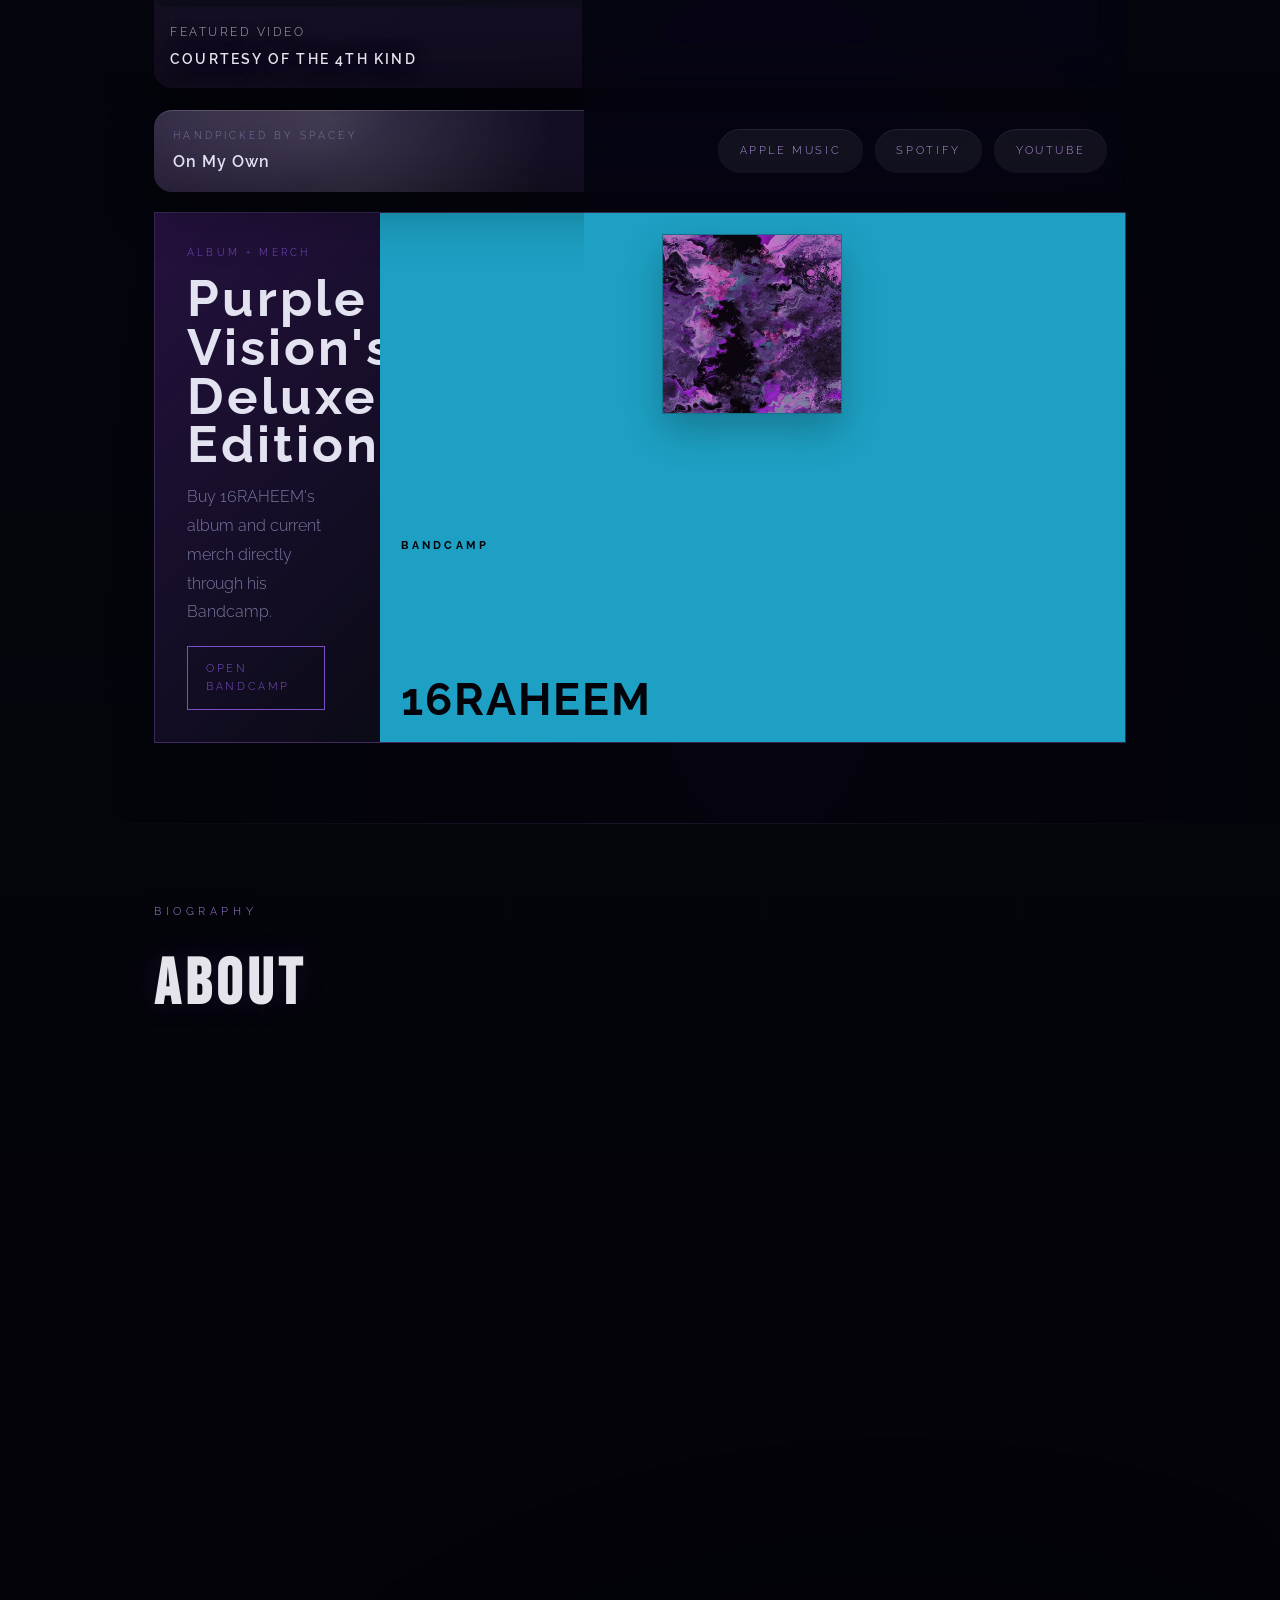
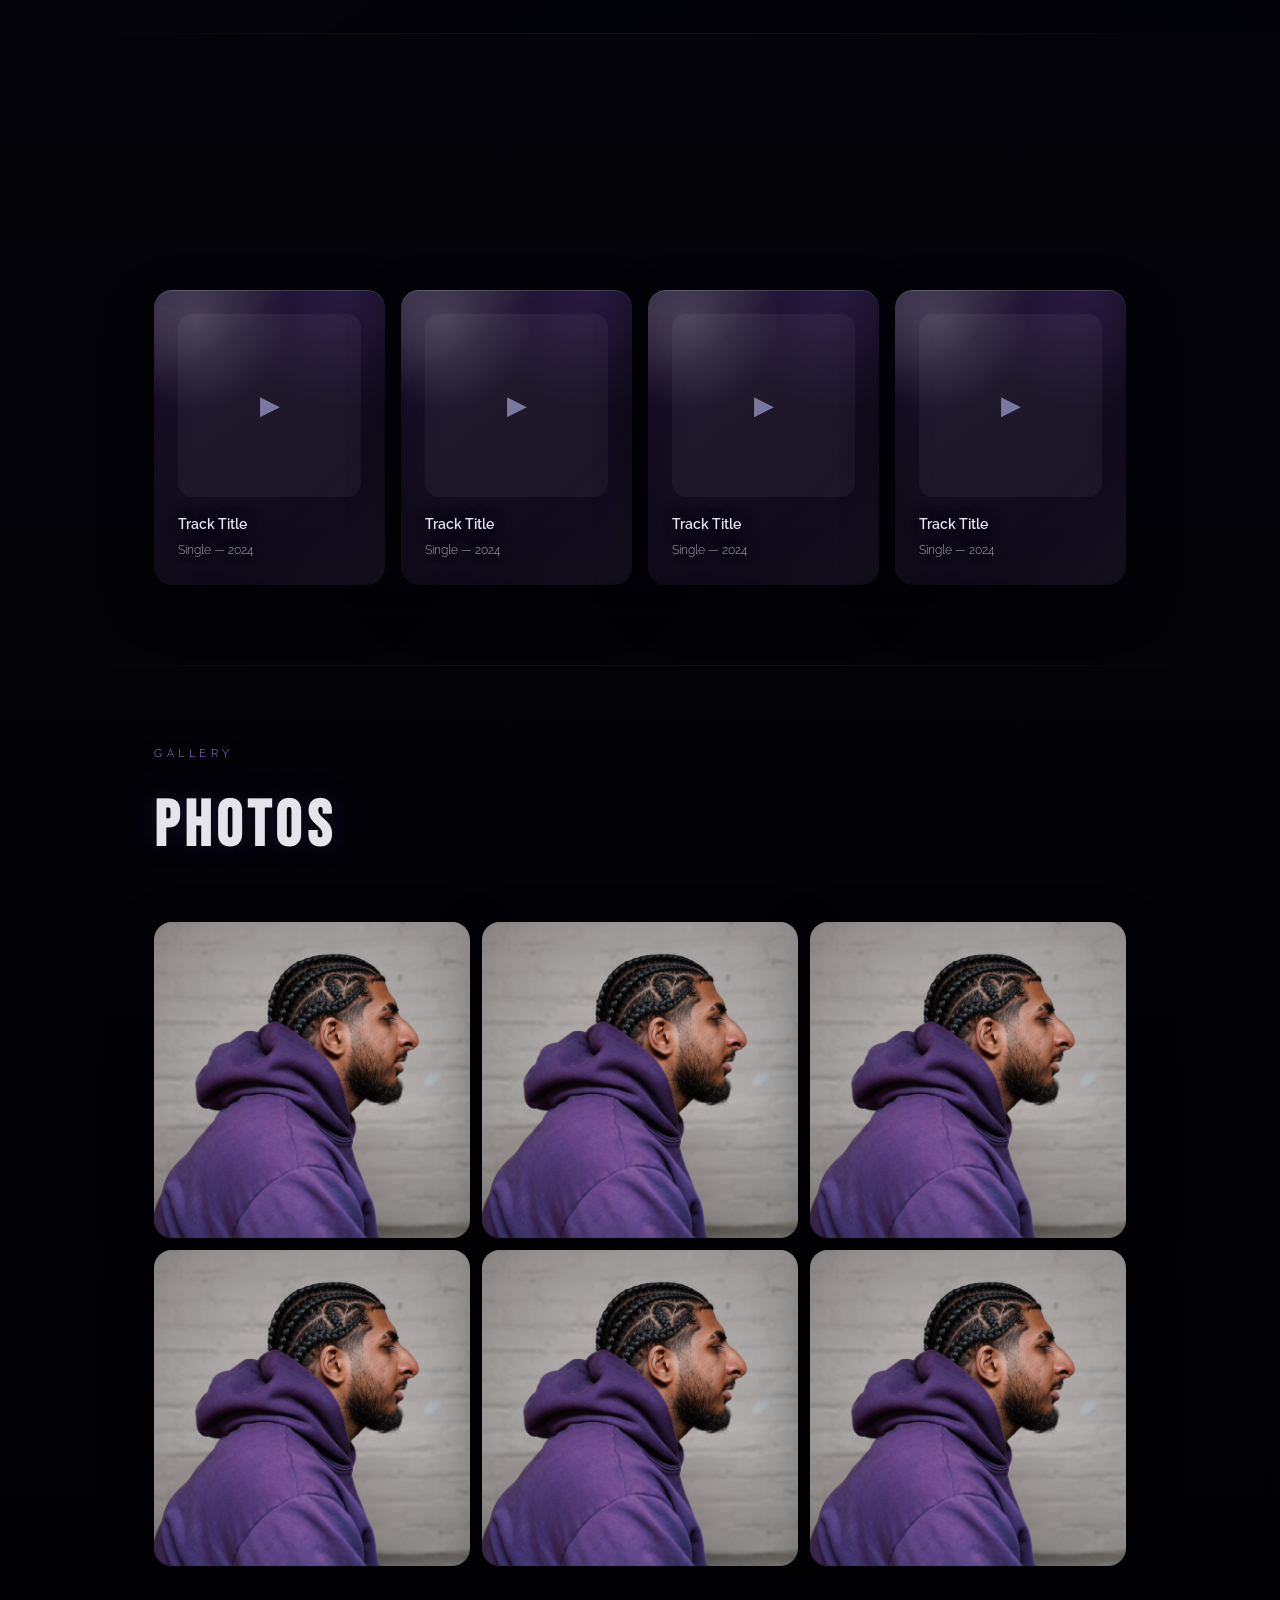
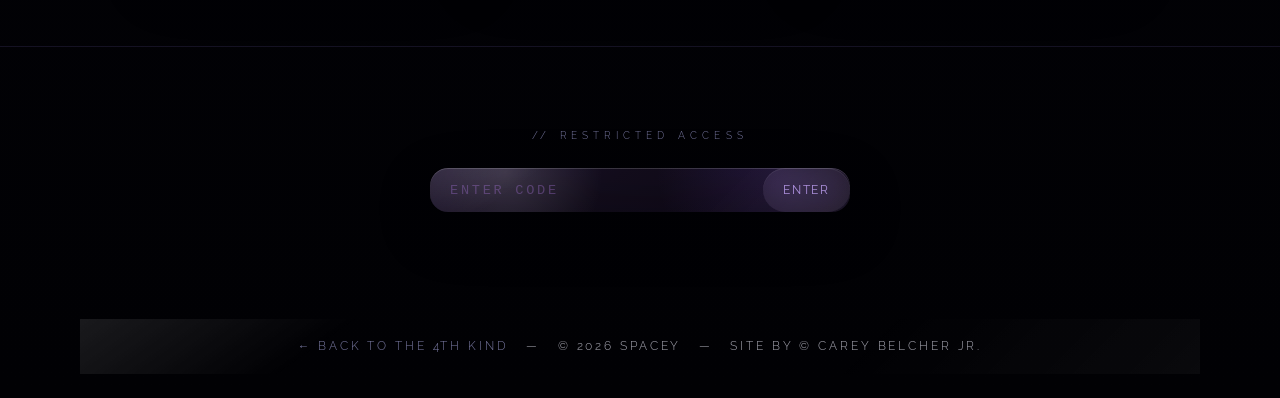
==== commit 4d30118e: "Update artist profile bios" ====
--- a/16raheem.html
+++ b/16raheem.html
@@ -278,8 +278,10 @@
       <p class="section-label reveal">Biography</p>
       <h2 class="section-title reveal">About</h2>
       <div class="bio-block reveal">
-        <p class="bio-lead">Placeholder bio — add 16RAHEEM's story here.</p>
-        <p>Add biography and background information for 16RAHEEM here.</p>
+        <p class="bio-lead">Oak Park roots, Chicago vision, and a voice shaped by hip-hop and poetry.</p>
+        <p>16RAHEEM is a musical artist from Oak Park, Illinois, whose roots stem from the hip-hop and poetry scene he grew up around. His deep understanding of all things hip-hop has molded him into a rapper with a strong command of his voice and vision.</p>
+        <p>16RAHEEM has always had a unique blend of rap styles. You can hear it clearly in his music; one of Ibraheem's high school mentors, Defcee, described his style as a mixture between Lil Baby and MF DOOM, so there is no lack of creativity there.</p>
+        <p>With more than 20 projects released throughout his career, 16RAHEEM has become the leading voice of The 4th Kind, the collective he currently spearheads. He is also active in the up-and-coming Chicago music scene, whether working with new artists such as Nico Suave or headlining shows at local Chicago venues. As he continues to grow in the city's flourishing music community, 16RAHEEM is championing a new sound of his own.</p>
       </div>
     </div>
   </section>
@@ -365,11 +367,12 @@
     }, { threshold: 0.1, rootMargin: '0px 0px -40px 0px' });
     document.querySelectorAll('.reveal, .reveal-grid').forEach(el => revealObs.observe(el));
     
-    const SECRET_CODE = 'PLACEHOLDER';
+    const SECRET_CODE = 'VISIONS';
+    const normalizeCode = value => value.trim().toUpperCase().split('').sort().join('');
     function checkCode() {
       const input = document.getElementById('vaultCode');
       const msg   = document.getElementById('vaultMsg');
-      if (input.value.trim().toUpperCase() === SECRET_CODE) {
+      if (normalizeCode(input.value) === normalizeCode(SECRET_CODE)) {
         msg.textContent = '> ACCESS GRANTED — REDIRECTING...';
         msg.className   = 'vault-msg granted';
         setTimeout(() => { window.location.href = 'vault.html'; }, 900);
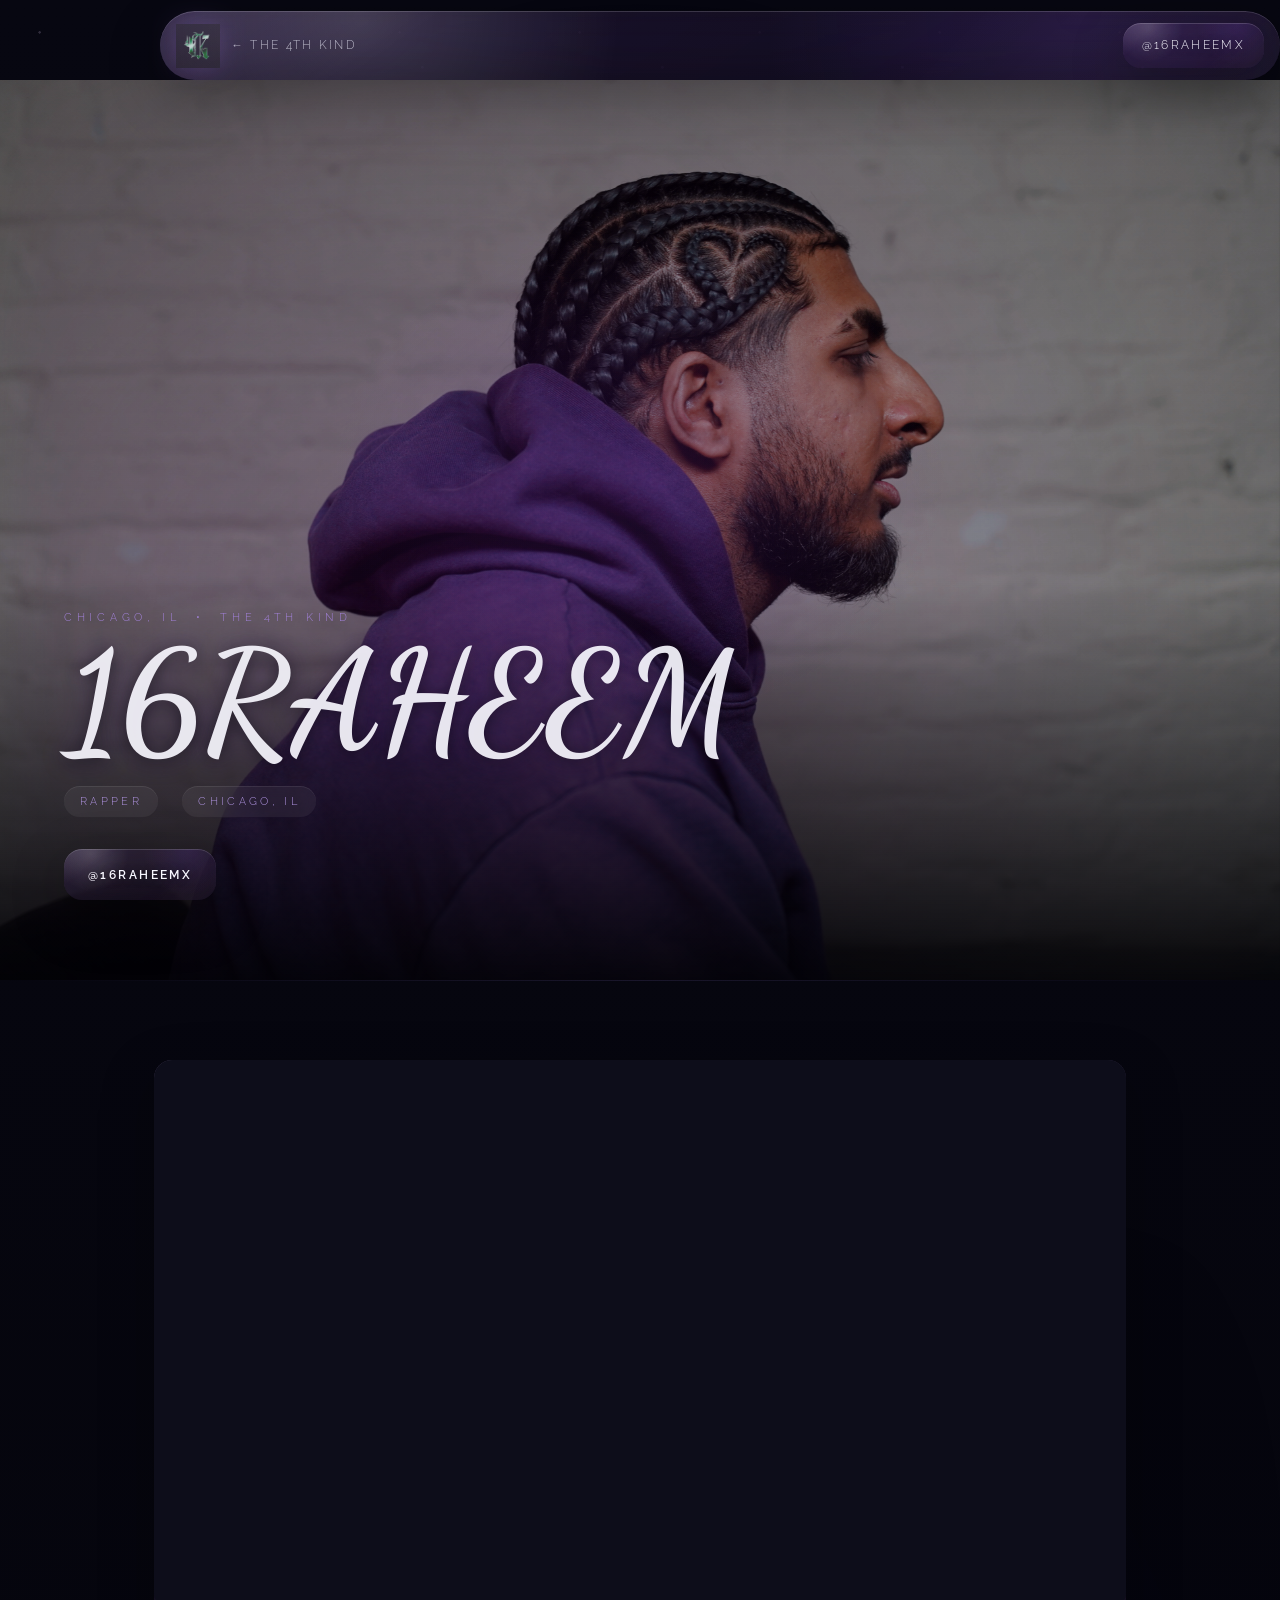
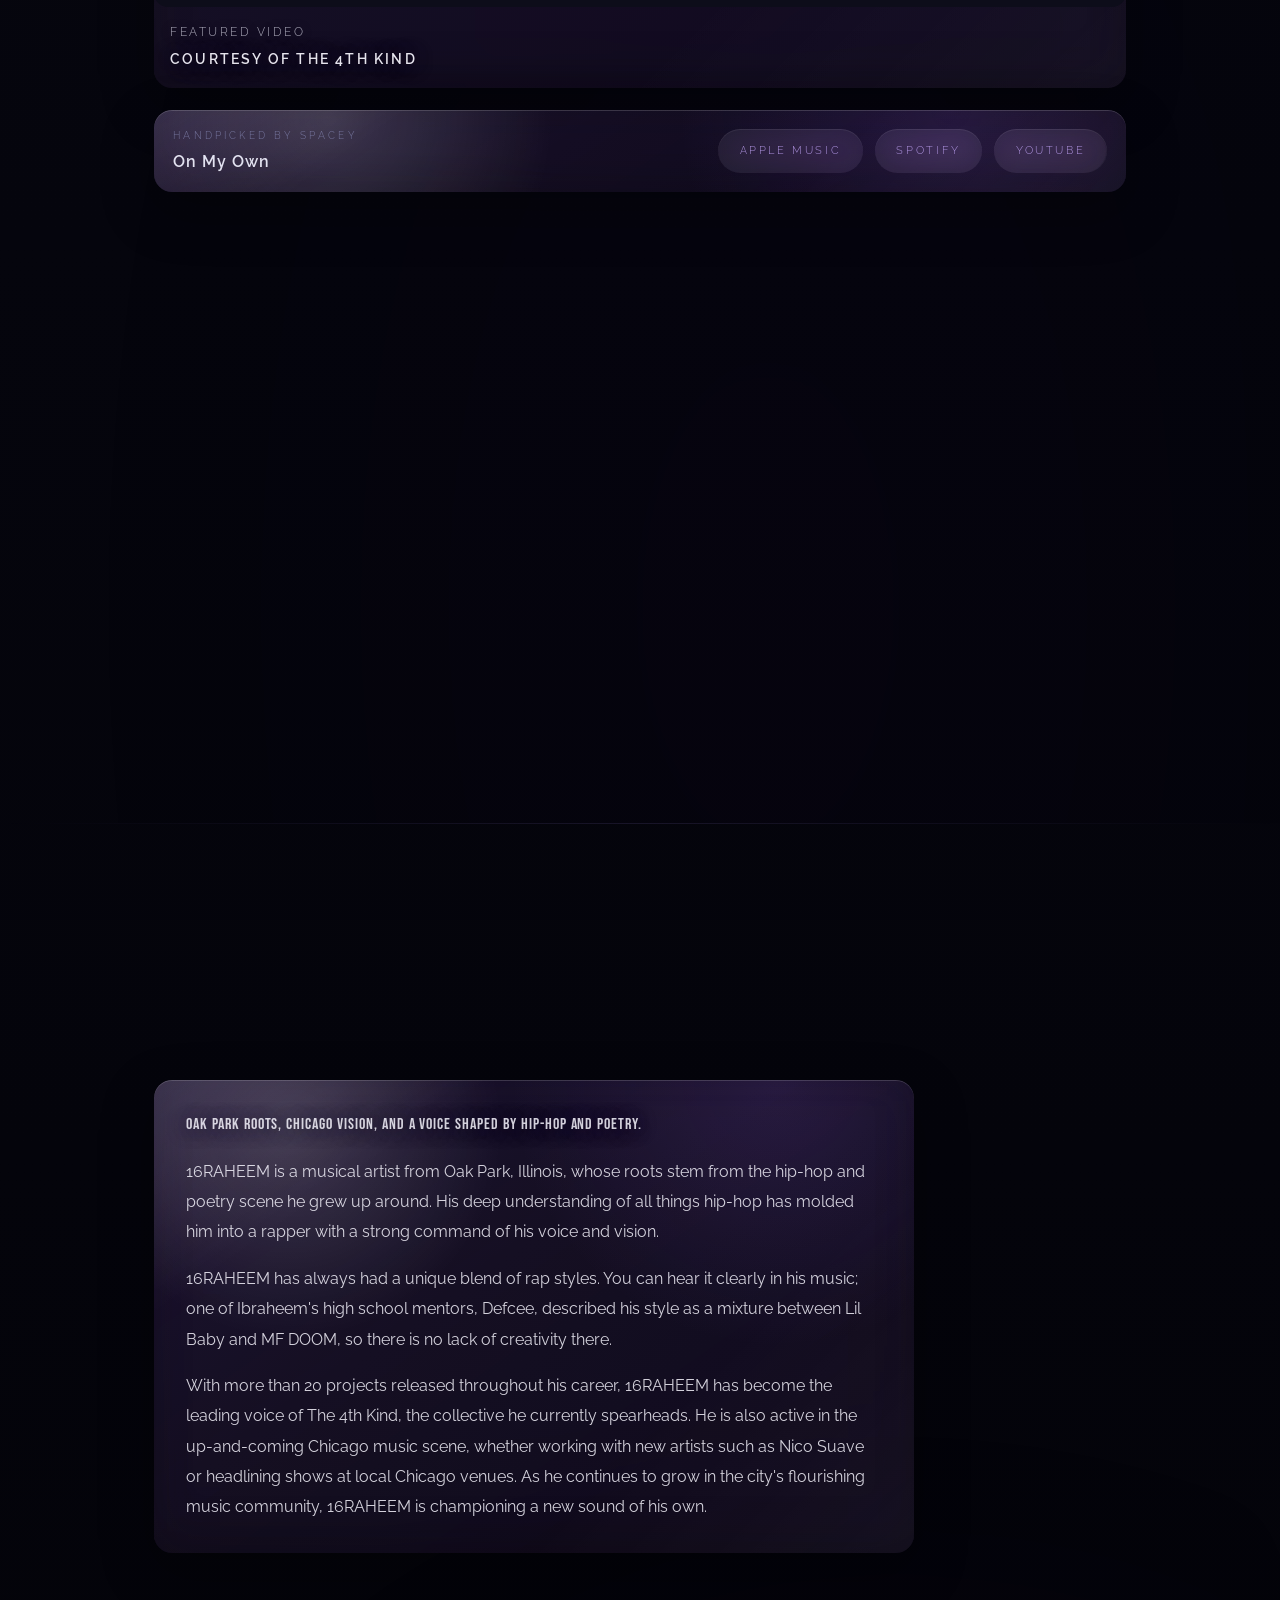
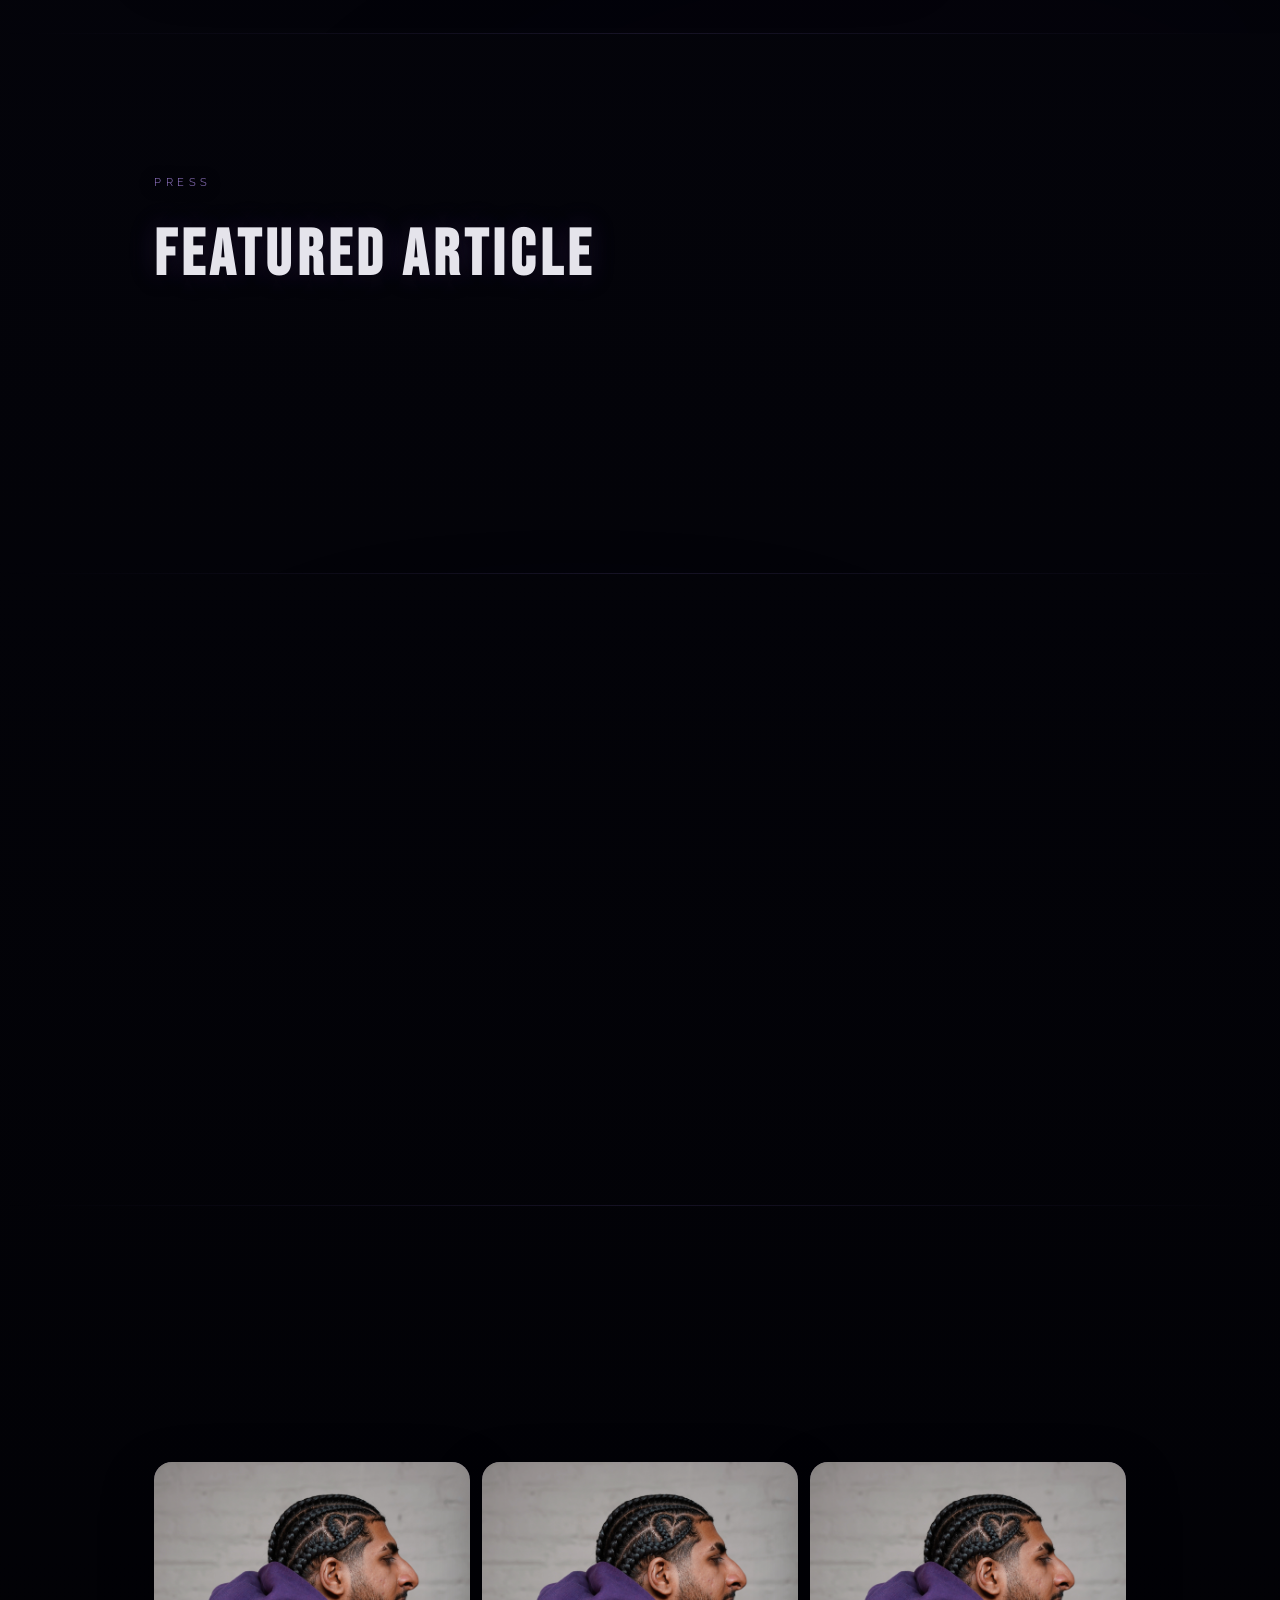
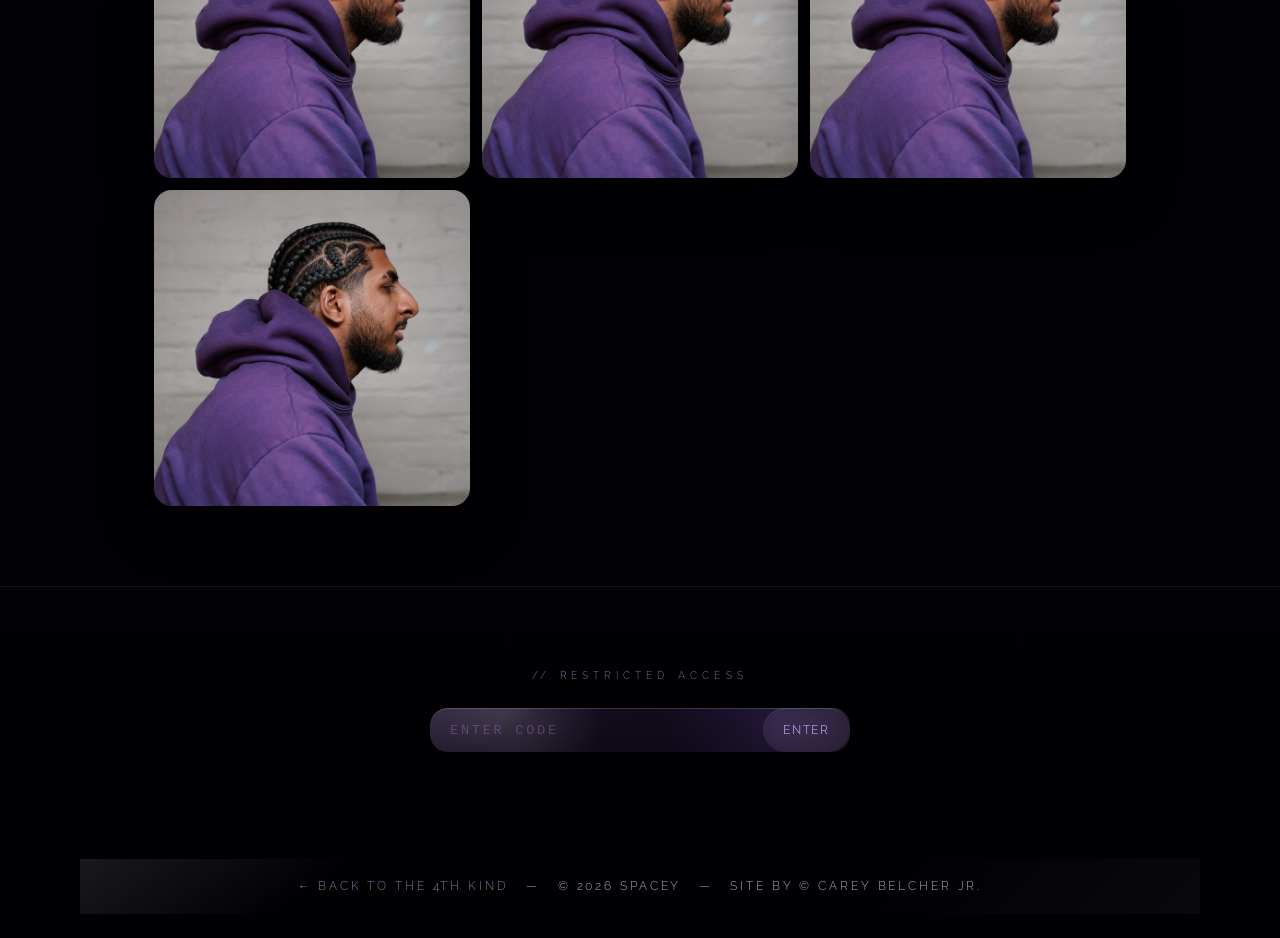
==== commit fe68ddd0: "Add 16RAHEEM CRY808 article link" ====
--- a/16raheem.html
+++ b/16raheem.html
@@ -286,6 +286,22 @@
     </div>
   </section>
   <section class="depth-section">
+    <div class="depth-bg" style="background:radial-gradient(ellipse at 45% 45%, rgba(90,20,120,0.42) 0%, transparent 65%);"></div>
+    <div class="section-inner">
+      <p class="section-label reveal">Press</p>
+      <h2 class="section-title reveal">Featured Article</h2>
+      <div class="track-spotlight reveal">
+        <div class="track-spotlight-copy">
+          <span class="track-spotlight-label">CRY808</span>
+          <span class="track-spotlight-title">16RAHEEM Returns With Purpose on Purple Heart</span>
+        </div>
+        <div class="listen-links">
+          <a class="listen-link" href="https://cry808.com/article/288-16raheem-returns-with-purpose-on-purple-heart" target="_blank" rel="noopener noreferrer">Read Article</a>
+        </div>
+      </div>
+    </div>
+  </section>
+  <section class="depth-section">
     <div class="depth-bg" style="background:radial-gradient(ellipse at 30% 60%, rgba(18,18,80,0.5) 0%, transparent 65%);"></div>
     <div class="section-inner">
       <p class="section-label reveal">Discography</p>
